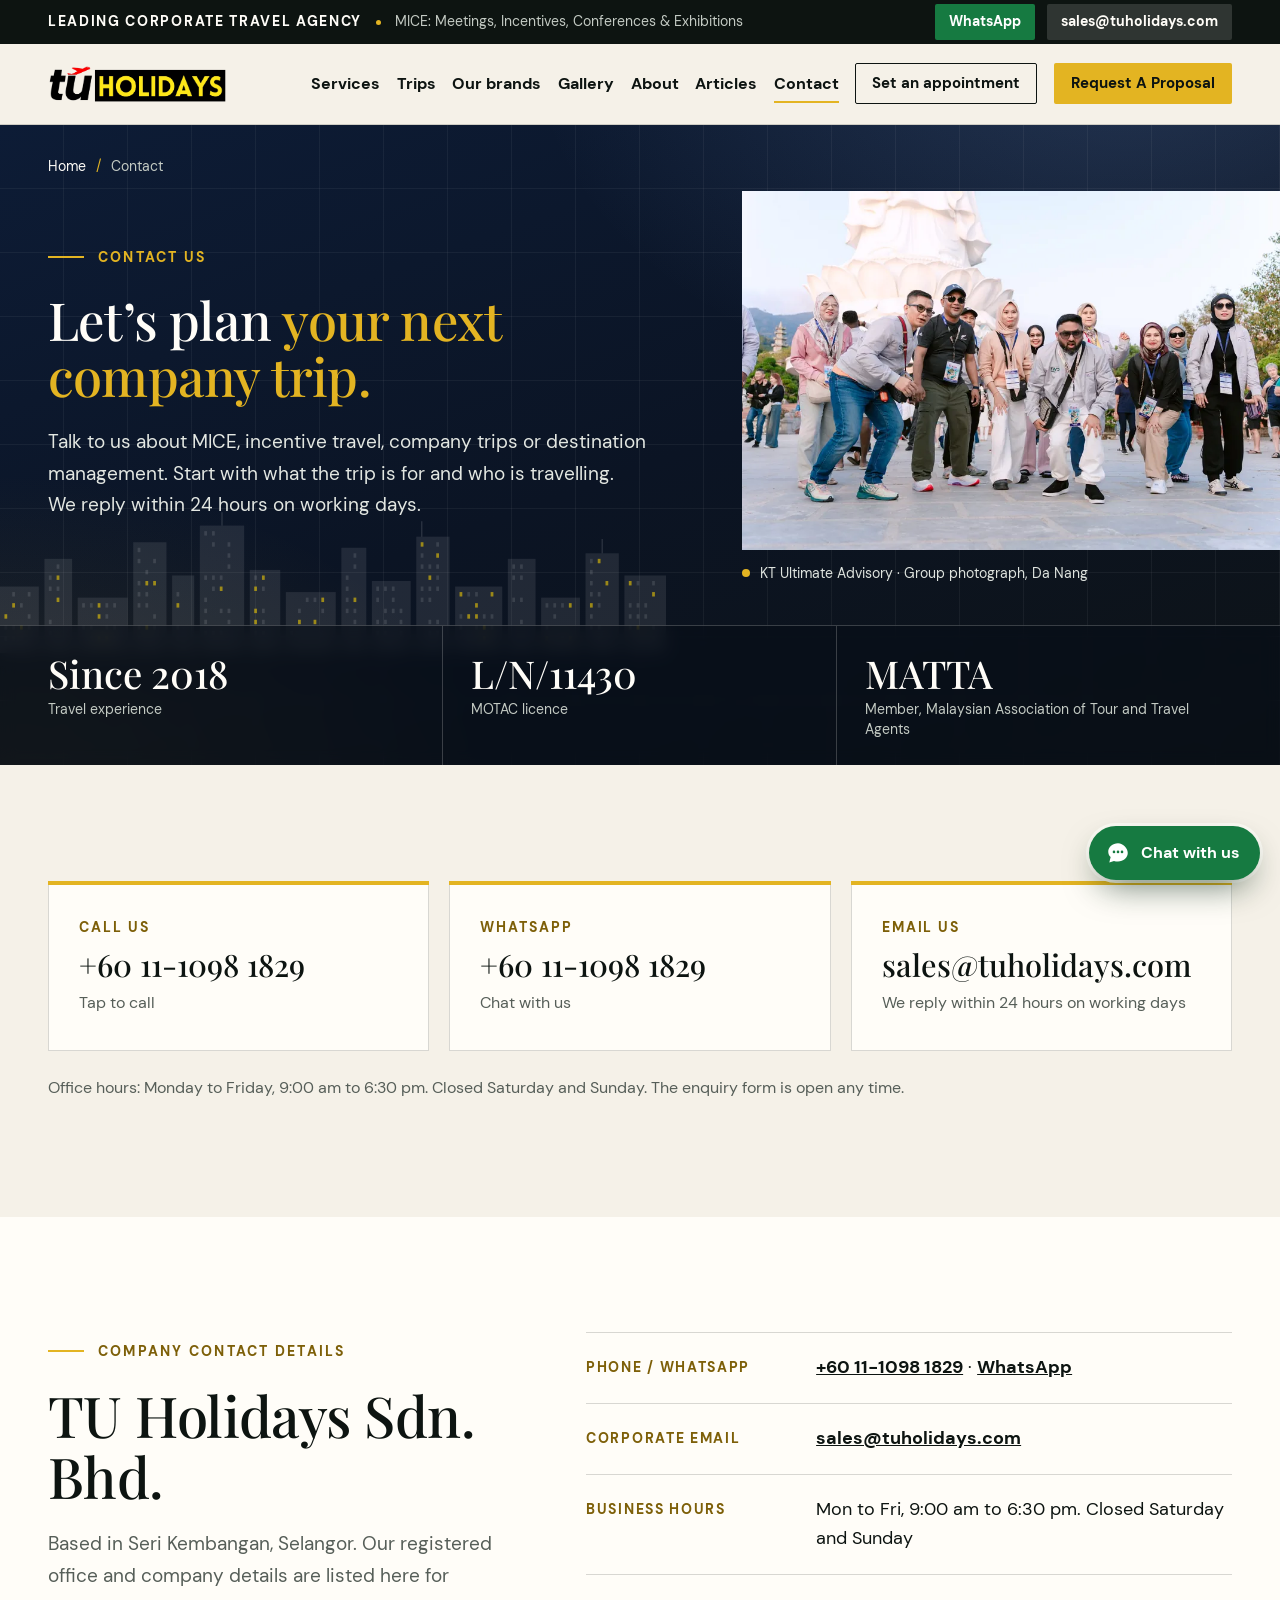
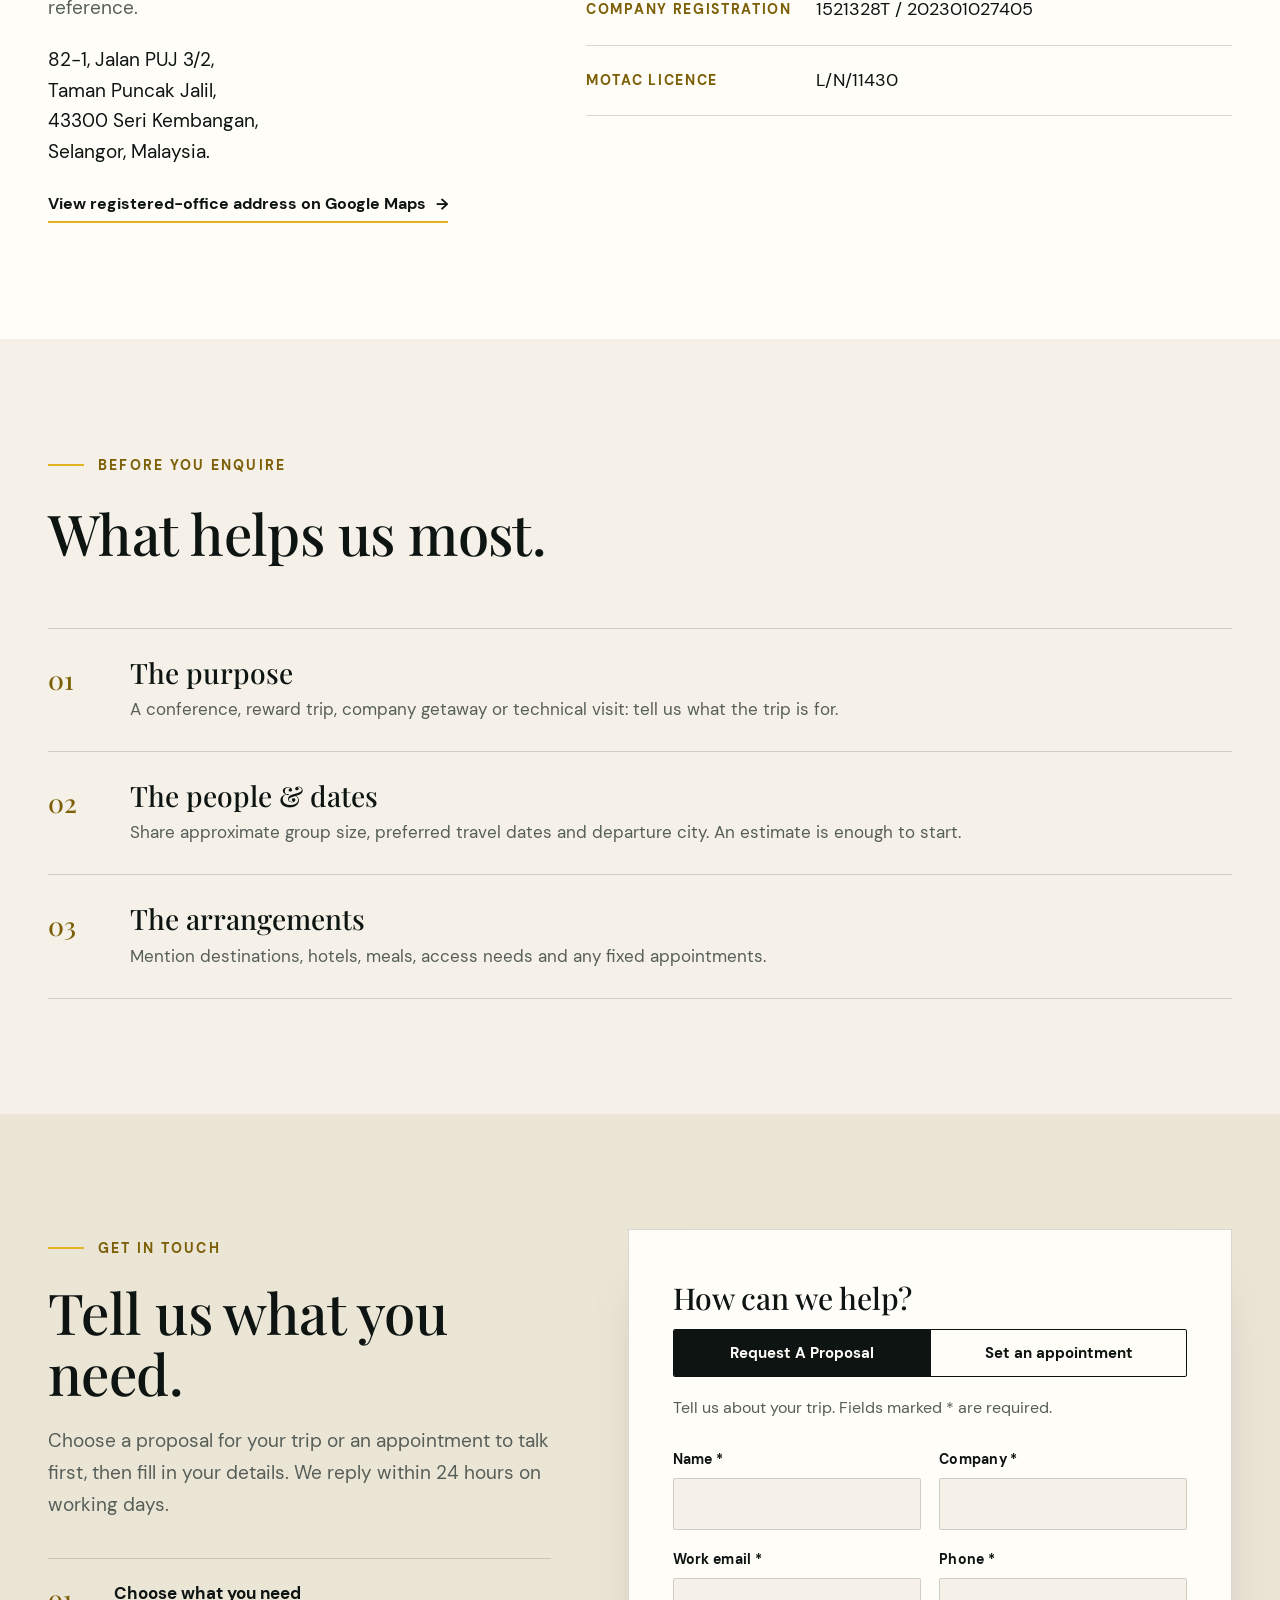
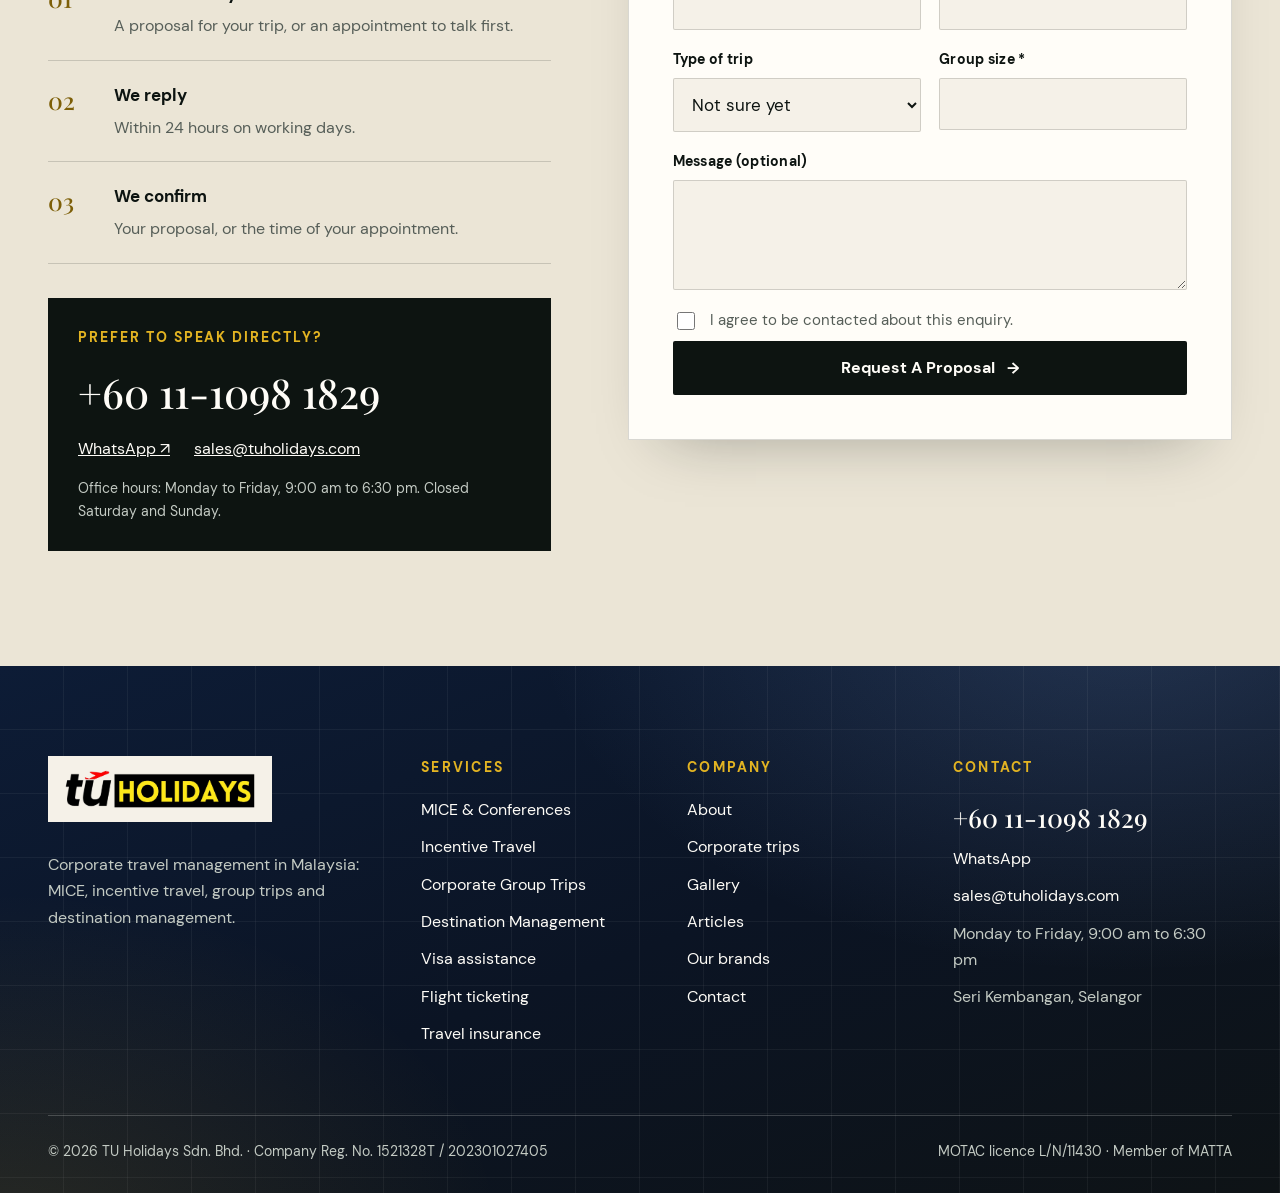
==== contact.html @ 51e58a83 "Homepage and contact page: boss feedback round (header, one enquiry form with appointment tab, servi" ====
<!doctype html>
<html lang="en-MY">
<head>
<meta charset="utf-8">
<meta name="viewport" content="width=device-width, initial-scale=1">
<title>Contact TU Holidays | Corporate Travel Enquiries</title>
<meta name="description" content="Contact TU Holidays about corporate travel. Find our registered office in Seri Kembangan, company details and the information to include in your trip brief.">
<meta name="robots" content="noindex, nofollow">
<link rel="preload" href="assets/fonts/PlayfairDisplay-Medium.woff2" as="font" type="font/woff2" crossorigin>
<link rel="preload" href="assets/fonts/DMSans-Regular.woff2" as="font" type="font/woff2" crossorigin>
<link rel="stylesheet" href="style.css?v=cbc3e2eb">
<link rel="stylesheet" href="inner.css?v=cbc3e2eb">
<script type="application/ld+json">{"@context": "https://schema.org", "@type": "TravelAgency", "name": "TU Holidays", "legalName": "TU Holidays Sdn. Bhd.", "url": "https://tuholidays.com/", "description": "Corporate travel management in Malaysia: MICE, incentive travel, corporate group trips and destination management.", "telephone": "+601110981829", "email": "sales@tuholidays.com", "address": {"@type": "PostalAddress", "addressLocality": "Seri Kembangan", "addressRegion": "Selangor", "addressCountry": "MY"}, "openingHoursSpecification": {"@type": "OpeningHoursSpecification", "dayOfWeek": ["Monday", "Tuesday", "Wednesday", "Thursday", "Friday"], "opens": "09:00", "closes": "18:30"}}</script>
<script type="application/ld+json">{"@context": "https://schema.org", "@type": "BreadcrumbList", "itemListElement": [{"@type": "ListItem", "position": 1, "name": "Home", "item": "https://tuholidays.com/"}, {"@type": "ListItem", "position": 2, "name": "Contact"}]}</script>
</head>
<body>
<a class="skip" href="#main">Skip to content</a>

<aside class="topbar" aria-label="Contact details">
  <div class="wrap">
    <span class="tag"><b>Leading Corporate Travel Agency</b><span class="mice"><i aria-hidden="true"></i>MICE: Meetings, Incentives, Conferences &amp; Exhibitions</span></span>
    <div class="contact">
      <a class="wa" href="https://wa.me/601110981829">WhatsApp</a>
      <a class="apt" href="#appointment">Set an appointment</a>
      <a class="mail" href="mailto:sales@tuholidays.com">sales@tuholidays.com</a>
    </div>
  </div>
</aside>

<header class="site-header" id="top">
  <div class="wrap">
    <a class="brand" href="index.html" aria-label="TU Holidays, home"><img src="assets/logos/tuholidays-logo-transparent.png" alt="TU Holidays" width="210" height="46"></a>
    <button class="menu-btn" type="button" aria-expanded="false" aria-controls="nav">Menu</button>
    <nav class="nav" id="nav" aria-label="Main">
      <div class="has-sub"><a href="index.html#services">Services</a><div class="sub"><p class="grp">Core services</p><a href="index.html#services">MICE &amp; Conferences<small>Meetings, conferences, exhibitions</small></a><a href="index.html#services">Incentive Travel<small>Reward trips and awards nights</small></a><a href="index.html#services">Corporate Group Trips<small>Company trips and retreats</small></a><a href="index.html#services">Destination Management<small>B2B DMC: Malaysia, Bali, Vietnam</small></a><p class="grp">Supporting services</p><a href="index.html#services">Visa assistance</a><a href="index.html#services">Flight ticketing</a><a href="index.html#services">Travel insurance</a></div></div><a href="index.html#trips">Trips</a><a href="index.html#brands">Our brands</a><a href="index.html#gallery">Gallery</a><a href="index.html#people">About</a><a href="index.html#articles">Articles</a><a href="contact.html" aria-current="page">Contact</a><a class="btn btn-outline" href="#appointment">Set an appointment</a><a class="btn btn-gold" href="#proposal">Request A Proposal <span class="arr" aria-hidden="true">→</span></a>
    </nav>
  </div>
</header>

<main id="main">
<section class="phero" aria-labelledby="h1">
  <div class="phero-photo hslider" data-slider role="group" aria-roledescription="carousel" aria-label="Photographs from our corporate trips"><div class="hs-stack"><figure class="hslide is-active"><img src="assets/photos/group-900.webp" srcset="assets/photos/group-900.webp 900w, assets/photos/group-1600.webp 1600w" sizes="(max-width: 900px) 100vw, 46vw" width="1600" height="1067" alt="A company group posing together at a landmark during the Da Nang trip" fetchpriority="high"><figcaption class="hero-credit">KT Ultimate Advisory · Group photograph, Da Nang</figcaption></figure><figure class="hslide" aria-hidden="true"><img src="assets/photos/banner-900.webp" srcset="assets/photos/banner-900.webp 900w, assets/photos/banner-1600.webp 1600w" sizes="(max-width: 900px) 100vw, 46vw" width="1600" height="1067" alt="About 100 people from KT Ultimate Advisory holding the KTU Da Nang banner at Ba Na Hills" loading="lazy"><figcaption class="hero-credit">KT Ultimate Advisory · Ba Na Hills, Da Nang, January 2026</figcaption></figure><figure class="hslide" aria-hidden="true"><img src="assets/photos/boats2-900.webp" srcset="assets/photos/boats2-900.webp 900w, assets/photos/boats2-1600.webp 1600w" sizes="(max-width: 900px) 100vw, 46vw" width="1600" height="1067" alt="Basket boats among coconut palms on a Da Nang waterway" loading="lazy"><figcaption class="hero-credit">KT Ultimate Advisory · Waterway with coconut palms, Da Nang</figcaption></figure></div></div>
  <div class="wrap phero-inner">
    <nav class="crumbs" aria-label="Breadcrumb"><ol><li><a href="index.html">Home</a></li><li aria-current="page">Contact</li></ol></nav>
    <div class="phero-copy">
      <span class="kicker on-dark">Contact us</span>
      <h1 id="h1">Let’s plan <span>your next company trip.</span></h1>
      <p class="lead">Talk to us about MICE, incentive travel, company trips or destination management. Start with what the trip is for and who is travelling. We reply within 24 hours on working days.</p>
      
    </div>
  </div>
  <div class="hero-proof"><div class="wrap"><div class="proof"><b>Since 2018</b><span>Travel experience</span></div><div class="proof"><b>L/N/11430</b><span>MOTAC licence</span></div><div class="proof"><b>MATTA</b><span>Member, Malaysian Association of Tour and Travel Agents</span></div></div></div>
</section><section class="section "><div class="wrap"><div class="ccards"><a class="ccard" href="tel:+601110981829" data-reveal style="--d:0.00s"><span class="lab">Call us</span><b>+60 11-1098 1829</b><span class="note">Tap to call</span></a><a class="ccard" href="https://wa.me/601110981829" data-reveal style="--d:0.08s"><span class="lab">WhatsApp</span><b>+60 11-1098 1829</b><span class="note">Chat with us</span></a><a class="ccard" href="mailto:sales@tuholidays.com" data-reveal style="--d:0.16s"><span class="lab">Email us</span><b>sales<wbr>@tuholidays.com</b><span class="note">We reply within 24 hours on working days</span></a></div><p class="hours-note" data-reveal>Office hours: Monday to Friday, 9:00 am to 6:30 pm. Closed Saturday and Sunday. The enquiry form is open any time.</p></div></section><section class="section white" aria-labelledby="co-h"><div class="wrap"><div class="intro-grid"><div data-reveal><span class="kicker">Company contact details</span><h2 class="h-serif" id="co-h">TU Holidays Sdn. Bhd.</h2>
        <p class="lead">Based in Seri Kembangan, Selangor. Our registered office and company details are listed here for reference.</p>
        <address class="addr">82-1, Jalan PUJ 3/2,<br>Taman Puncak Jalil,<br>43300 Seri Kembangan,<br>Selangor, Malaysia.</address>
        <a class="link-arrow" href="https://www.google.com/maps/search/?api=1&query=82-1%2C%20Jalan%20PUJ%203%2F2%2C%20Taman%20Puncak%20Jalil%2C%2043300%20Seri%20Kembangan">View registered-office address on Google Maps <span aria-hidden="true">→</span></a></div>
        <dl class="details" data-reveal style="--d:.1s"><div><dt>Phone / WhatsApp</dt><dd><a href="tel:+601110981829">+60 11-1098 1829</a> · <a href="https://wa.me/601110981829">WhatsApp</a></dd></div><div><dt>Corporate email</dt><dd><a href="mailto:sales@tuholidays.com">sales@tuholidays.com</a></dd></div><div><dt>Business hours</dt><dd>Mon to Fri, 9:00 am to 6:30 pm. Closed Saturday and Sunday</dd></div><div><dt>Company registration</dt><dd>1521328T / 202301027405</dd></div><div><dt>MOTAC licence</dt><dd>L/N/11430</dd></div></dl></div></div></section><section class="section " aria-labelledby="hp-h"><div class="wrap"><div class="sec-head" data-reveal><span class="kicker">Before you enquire</span><h2 class="h-serif" id="hp-h">What helps us most.</h2></div><ol class="numlist"><li><span class="n">01</span><h3>The purpose</h3><p>A conference, reward trip, company getaway or technical visit: tell us what the trip is for.</p></li><li><span class="n">02</span><h3>The people &amp; dates</h3><p>Share approximate group size, preferred travel dates and departure city. An estimate is enough to start.</p></li><li><span class="n">03</span><h3>The arrangements</h3><p>Mention destinations, hotels, meals, access needs and any fixed appointments.</p></li></ol></div></section><i id="appointment" class="pt-anchor" aria-hidden="true"></i><section class="section alt" id="proposal" aria-labelledby="prop-h"><div class="wrap prop">
    <div data-reveal><span class="kicker">Get in touch</span><h2 class="h-serif" id="prop-h">Tell us what you need.</h2>
      <p class="lead">Choose a proposal for your trip or an appointment to talk first, then fill in your details. We reply within 24 hours on working days.</p>
      <ol class="steps"><li><b>Choose what you need</b><span>A proposal for your trip, or an appointment to talk first.</span></li><li><b>We reply</b><span>Within 24 hours on working days.</span></li><li><b>We confirm</b><span>Your proposal, or the time of your appointment.</span></li></ol>
      <div class="direct"><small>Prefer to speak directly?</small><a class="big" href="tel:+601110981829">+60 11-1098 1829</a>
        <div class="row"><a href="https://wa.me/601110981829">WhatsApp ↗</a><a href="mailto:sales@tuholidays.com">sales@tuholidays.com</a></div>
        <p class="hours">Office hours: Monday to Friday, 9:00 am to 6:30 pm. Closed Saturday and Sunday.</p></div>
    </div>
    <div class="form-card" data-reveal style="--d:.12s">
      <h3>How can we help?</h3>
      <div class="mode-tabs" role="tablist" aria-label="What do you need?">
        <button type="button" role="tab" class="mode-tab is-on" data-mode="proposal" aria-selected="true">Request A Proposal</button>
        <button type="button" role="tab" class="mode-tab" data-mode="appointment" aria-selected="false">Set an appointment</button>
      </div>
      <p class="sub"><span data-t-proposal="Tell us about your trip." data-t-appointment="Choose a day and time. We confirm by reply.">Tell us about your trip.</span> Fields marked * are required.</p>
      <form id="enquiry" novalidate data-mode="proposal">
        <div class="fields">
          <div class="field"><label for="f-name">Name *</label><input id="f-name" name="name" autocomplete="name" required></div>
          <div class="field"><label for="f-company">Company *</label><input id="f-company" name="company" autocomplete="organization" required></div>
          <div class="field"><label for="f-email">Work email *</label><input id="f-email" name="email" type="email" autocomplete="email" required></div>
          <div class="field"><label for="f-phone">Phone *</label><input id="f-phone" name="phone" type="tel" autocomplete="tel" required></div>
          <div class="field"><label for="f-type">Type of trip</label>
            <select id="f-type" name="type"><option value="">Not sure yet</option><option>MICE &amp; conferences</option><option>Incentive travel</option><option>Corporate group trip</option><option>Destination management</option></select></div>
          <div class="field" data-for="proposal"><label for="f-size">Group size *</label><input id="f-size" name="size" inputmode="numeric" required></div>
          <div class="field" data-for="appointment" hidden><label for="a-how">How would you like to meet? *</label>
            <select id="a-how" name="how" required disabled><option value="">Choose one</option><option>Visit our office</option><option>Phone call</option><option>WhatsApp call</option><option>Video call</option></select></div>
          <div class="field" data-for="appointment" hidden><label for="a-date">Preferred date *</label><input id="a-date" name="date" type="date" required disabled></div>
          <div class="field" data-for="appointment" hidden><label for="a-time">Preferred time *</label>
            <select id="a-time" name="time" required disabled><option value="">Choose one</option><option>Morning, 9:00 am to 12:00 pm</option><option>Afternoon, 12:00 pm to 3:00 pm</option><option>Late afternoon, 3:00 pm to 6:30 pm</option></select></div>
          <div class="field full"><label for="f-msg">Message (optional)</label><textarea id="f-msg" name="message"></textarea></div>
          <div class="hp" aria-hidden="true"><label>Leave this empty <input name="website" tabindex="-1" autocomplete="off"></label></div>
          <label class="check"><input type="checkbox" name="consent" required> I agree to be contacted about this enquiry.</label>
        </div>
        <button class="btn btn-ink" type="submit"><span data-t-proposal="Request A Proposal" data-t-appointment="Set an appointment">Request A Proposal</span> <span class="arr" aria-hidden="true">→</span></button>
        <p class="thanks" id="thanks" role="status" aria-live="polite"></p>
      </form>
    </div>
  </div></section>
</main>

<footer class="footer">
  <div class="wrap">
    <div class="f-grid">
      <div class="f-about">
        <a class="f-logo" href="index.html" aria-label="TU Holidays, home"><img src="assets/logos/tuholidays-logo-transparent.png" alt="TU Holidays" width="192" height="42"></a>
        <p>Corporate travel management in Malaysia: MICE, incentive travel, group trips and destination management.</p>
      </div>
      <div>
        <p class="fh">Services</p>
        <ul><li><a href="index.html#services">MICE &amp; Conferences</a></li><li><a href="index.html#services">Incentive Travel</a></li><li><a href="index.html#services">Corporate Group Trips</a></li><li><a href="index.html#services">Destination Management</a></li><li><a href="index.html#services">Visa assistance</a></li><li><a href="index.html#services">Flight ticketing</a></li><li><a href="index.html#services">Travel insurance</a></li></ul>
      </div>
      <div>
        <p class="fh">Company</p>
        <ul><li><a href="index.html#people">About</a></li><li><a href="index.html#trips">Corporate trips</a></li><li><a href="index.html#gallery">Gallery</a></li><li><a href="index.html#articles">Articles</a></li><li><a href="index.html#brands">Our brands</a></li><li><a href="contact.html">Contact</a></li></ul>
      </div>
      <div class="f-contact">
        <p class="fh">Contact</p>
        <a class="ph" href="tel:+601110981829">+60 11-1098 1829</a>
        <ul><li><a href="https://wa.me/601110981829">WhatsApp</a></li><li><a href="mailto:sales@tuholidays.com">sales@tuholidays.com</a></li><li>Monday to Friday, 9:00 am to 6:30 pm</li><li>Seri Kembangan, Selangor</li></ul>
      </div>
    </div>
    <div class="f-legal">
      <span>© 2026 TU Holidays Sdn. Bhd. · Company Reg. No. 1521328T / 202301027405</span>
      <span>MOTAC licence L/N/11430 · Member of MATTA</span>
    </div>
  </div>
</footer>

<nav class="mbar" id="mbar" aria-label="Quick contact">
  <a href="tel:+601110981829">Call</a>
  <a href="https://wa.me/601110981829">WhatsApp</a>
  <a href="#appointment">Set an appointment</a>
  <a class="gold" href="#proposal">Request A Proposal</a>
</nav>

<div class="wafloat" id="wafloat">
  <div class="wa-panel" id="wa-panel" role="dialog" aria-label="Talk to us" hidden>
    <p class="wa-title">How can we help?</p>
    <p class="wa-sub">Talk to us now, or book a time that suits you. Monday to Friday, 9:00 am to 6:30 pm. Closed Saturday and Sunday.</p>
    <a class="wa-opt wa-chat" href="https://wa.me/601110981829?text=Hello%20TU%20Holidays%2C%20I%20would%20like%20to%20ask%20about%20a%20corporate%20trip." target="_blank" rel="noopener">
      <b>Chat on WhatsApp</b><span>Ask a question and talk to our team</span></a>
    <a class="wa-opt wa-apt" href="#appointment"><b>Set an appointment</b><span>Choose a day and time to meet or talk</span></a>
  </div>
  <button class="wa-btn" type="button" aria-expanded="false" aria-controls="wa-panel">
    <svg viewBox="0 0 24 24" width="26" height="26" aria-hidden="true" focusable="false"><path fill="currentColor" d="M12 3C7 3 3 6.500 3 10.800c0 1.900.8 3.700 2.200 5L4 20.800l4.300-1.500c1.100.4 2.300.6 3.700.6 5 0 9-3.500 9-7.800S17 3 12 3z"/><circle cx="8.300" cy="11" r="1.200" fill="#167a41"/><circle cx="12" cy="11" r="1.200" fill="#167a41"/><circle cx="15.700" cy="11" r="1.200" fill="#167a41"/></svg>
    <span class="wa-lbl">Chat with us</span>
  </button>
</div>

<script src="app.js?v=cbc3e2eb"></script>
</body>
</html>
---- style.css ----
/* TU Holidays corporate — independent concept (static preview, not live).
   Own design system: cream paper + ink black + one gold accent. Playfair Display headlines, DM Sans body.
   Rules: nothing under 14px, square-ish corners, gold only as fill/line on light backgrounds (never as text). */

@font-face { font-family: "Playfair Display"; src: url(assets/fonts/PlayfairDisplay-Medium.woff2) format("woff2"); font-weight: 500; font-display: swap; }
@font-face { font-family: "DM Sans"; src: url(assets/fonts/DMSans-Regular.woff2) format("woff2"); font-weight: 400; font-display: swap; }
@font-face { font-family: "DM Sans"; src: url(assets/fonts/DMSans-Bold.woff2) format("woff2"); font-weight: 700; font-display: swap; }

:root {
  --ink: #0d1411;
  --ink-2: #17211c;
  --paper: #f5f1e8;
  --paper-2: #ebe5d6;
  --white: #fffdf8;
  --gold: #e3b422;
  --gold-deep: #7d5f08;      /* gold as text on light backgrounds (contrast 5:1+) */
  --muted: #565e58;          /* body text on light */
  --muted-dark: #c4cbc4;     /* body text on ink */
  --line: rgba(13, 20, 17, .16);
  --line-dark: rgba(255, 253, 248, .2);
  --serif: "Playfair Display", Georgia, "Times New Roman", serif;
  --sans: "DM Sans", system-ui, -apple-system, "Segoe UI", Arial, sans-serif;
  --gutter: clamp(20px, 4vw, 48px);
  --radius: 2px;
}

*, *::before, *::after { box-sizing: border-box; }
html { scroll-behavior: smooth; scroll-padding-top: 96px; }
body { margin: 0; font-family: var(--sans); font-size: 17px; line-height: 1.65; color: var(--ink); background: var(--paper); -webkit-font-smoothing: antialiased; }
img { display: block; max-width: 100%; height: auto; }
a { color: inherit; }
h1, h2, h3, p { margin: 0; }
ul { margin: 0; padding: 0; list-style: none; }
:focus-visible { outline: 3px solid var(--gold); outline-offset: 3px; }
.skip { position: absolute; left: -999px; top: 8px; background: var(--gold); color: var(--ink); padding: 12px 18px; font-weight: 700; z-index: 100; }
.skip:focus { left: 8px; }
.wrap { width: 100%; max-width: 1280px; margin-inline: auto; padding-inline: var(--gutter); }

/* ---------- type ---------- */
.h-serif { font-family: var(--serif); font-weight: 500; letter-spacing: -.01em; line-height: 1.08; }
h2.h-serif { font-size: clamp(34px, 4.4vw, 58px); }
.kicker { display: inline-flex; align-items: center; gap: 14px; font-size: 14px; font-weight: 700; letter-spacing: .16em; text-transform: uppercase; color: var(--gold-deep); }
.kicker::before { content: ""; width: 36px; height: 2px; background: var(--gold); }
.on-dark .kicker, .kicker.on-dark { color: var(--gold); }
.lead { font-size: clamp(18px, 1.5vw, 20px); color: var(--muted); max-width: 58ch; }
.on-dark .lead { color: var(--muted-dark); }

/* ---------- buttons ---------- */
.btn { display: inline-flex; align-items: center; gap: 12px; padding: 16px 28px; font: 700 16px/1 var(--sans); text-decoration: none; border: 1.5px solid transparent; border-radius: var(--radius); cursor: pointer; transition: background .25s, color .25s, border-color .25s, transform .25s; }
.btn-gold { background: var(--gold); color: var(--ink); }
.btn-gold:hover { background: var(--white); }
.btn-ink { background: var(--ink); color: var(--white); }
.btn-ink:hover { background: var(--gold); color: var(--ink); }
.btn-ghost { border-color: rgba(255, 253, 248, .55); color: var(--white); }
.btn-ghost:hover { background: var(--white); color: var(--ink); border-color: var(--white); }
.btn .arr { transition: transform .25s; }
.btn:hover .arr { transform: translateX(4px); }
.link-arrow { display: inline-flex; align-items: center; gap: 10px; font-weight: 700; font-size: 16px; text-decoration: none; padding-bottom: 4px; border-bottom: 2px solid var(--gold); transition: gap .25s; }
.link-arrow:hover { gap: 16px; }

/* ---------- top bar + header ---------- */
.topbar { background: var(--ink); color: var(--muted-dark); font-size: 14px; }
.topbar .wrap { display: flex; justify-content: space-between; align-items: center; gap: 16px; min-height: 44px; }
.topbar .tag { letter-spacing: .14em; text-transform: uppercase; font-size: 14px; }
.topbar .contact { display: flex; align-items: center; gap: 22px; flex-wrap: wrap; justify-content: flex-end; }
.topbar a { color: var(--white); text-decoration: none; }
.topbar a:hover { color: var(--gold); }
.topbar .phone { font-weight: 700; font-size: 16px; }
.topbar .wa { background: #167a41; color: #fff; font-weight: 700; padding: 6px 14px; border-radius: var(--radius); }
.topbar .wa:hover { background: #fff; color: #0f5e31; }

.site-header { position: sticky; top: 0; z-index: 50; background: rgba(245, 241, 232, .94); backdrop-filter: blur(10px); -webkit-backdrop-filter: blur(10px); border-bottom: 1px solid var(--line); transition: box-shadow .3s; }
.site-header.scrolled { box-shadow: 0 6px 24px rgba(13, 20, 17, .09); }
.site-header .wrap { display: flex; align-items: center; justify-content: space-between; gap: 24px; min-height: 80px; }
.brand img { height: 46px; width: auto; }
.nav { display: flex; align-items: center; gap: clamp(18px, 2.4vw, 36px); }
.nav a { text-decoration: none; font-size: 16px; font-weight: 700; padding: 8px 0; position: relative; }
.nav a:not(.btn)::after { content: ""; position: absolute; left: 0; right: 0; bottom: 2px; height: 2px; background: var(--gold); transform: scaleX(0); transform-origin: left; transition: transform .3s; }
.nav a:not(.btn):hover::after { transform: scaleX(1); }
.nav .btn { padding: 14px 22px; font-size: 15px; }
.menu-btn { display: none; background: none; border: 1.5px solid var(--ink); border-radius: var(--radius); padding: 10px 14px; font: 700 15px var(--sans); cursor: pointer; color: var(--ink); }

/* ---------- hero (split: copy on ink, real photo on the right) ---------- */
.hero { position: relative; color: var(--white); background: var(--ink); overflow: hidden; isolation: isolate; }
.hero-photo { position: absolute; top: 0; right: 0; bottom: 0; width: 58%; z-index: -1; margin: 0; overflow: hidden; }
.hero-photo img { width: 100%; height: 100%; object-fit: cover; object-position: 50% 42%; }
.hero-inner { min-height: clamp(680px, 90vh, 900px); display: flex; align-items: center; padding-block: 56px 190px; }
.hero-copy { max-width: 600px; }
.hero h1 { font-family: var(--serif); font-weight: 500; font-size: clamp(36px, 4.1vw, 58px); line-height: 1.07; letter-spacing: -.015em; margin-top: 24px; }
.hero h1 span { color: var(--gold); }
.hero .lead { color: #e3e7e2; margin-top: 22px; max-width: 44ch; }
.hero-credit { position: absolute; right: var(--gutter); bottom: 168px; z-index: 2; display: flex; align-items: center; gap: 10px; font-size: 14px; color: #dfe4df; text-align: right; }
.hero-credit::before { content: ""; width: 8px; height: 8px; background: var(--gold); border-radius: 50%; flex: none; }
.hero-proof { position: absolute; left: 0; right: 0; bottom: 0; background: var(--ink); border-top: 1px solid var(--line-dark); }
.hero-proof .wrap { display: grid; grid-template-columns: repeat(4, 1fr); }
.proof { padding: 26px 24px 26px 0; border-right: 1px solid var(--line-dark); }
.proof + .proof { padding-left: 28px; }
.proof:last-child { border-right: 0; }
.proof b { display: block; font-family: var(--serif); font-weight: 500; font-size: clamp(28px, 3vw, 40px); line-height: 1.1; color: var(--white); }
.proof span { display: block; margin-top: 6px; font-size: 14px; color: var(--muted-dark); line-height: 1.4; }

/* hero planner: one clear path into the proposal form */
.planner { margin-top: 28px; }
.chips { border: 0; margin: 0; padding: 0; display: flex; flex-wrap: wrap; gap: 10px; min-width: 0; }
.chips legend { padding: 0; margin-bottom: 14px; font-size: 14px; letter-spacing: .14em; text-transform: uppercase; font-weight: 700; color: var(--gold); }
.chips label { position: relative; display: block; }
.chips input { position: absolute; inset: 0; width: 100%; height: 100%; margin: 0; opacity: 0; cursor: pointer; }
.chips span { display: block; padding: 11px 16px; border: 1.5px solid rgba(255, 253, 248, .42); border-radius: var(--radius); font-size: 15px; font-weight: 700; transition: background .2s, color .2s, border-color .2s; }
.chips input:hover + span { border-color: var(--white); }
.chips input:checked + span { background: var(--white); color: var(--ink); border-color: var(--white); }
.chips input:focus-visible + span { outline: 3px solid var(--gold); outline-offset: 2px; }
.planner-row { display: flex; flex-wrap: wrap; gap: 12px; margin-top: 16px; }
.planner select { font: 400 16px var(--sans); color: var(--white); background: rgba(255, 253, 248, .08); border: 1.5px solid rgba(255, 253, 248, .42); border-radius: var(--radius); padding: 15px 16px; min-width: 220px; }
.planner select option { color: var(--ink); }
.planner select:focus-visible { outline: 3px solid var(--gold); outline-offset: 2px; }
.text-link { display: inline-block; margin-top: 26px; color: var(--white); font-weight: 700; font-size: 16px; text-decoration: none; border-bottom: 2px solid var(--gold); padding-bottom: 3px; }
.text-link:hover { color: var(--gold); }

/* ---------- trust band: MATTA centred, client logos centred on their own row ---------- */
.trust { background: var(--paper-2); border-bottom: 1px solid var(--line); }
.trust .wrap { display: flex; flex-direction: column; align-items: center; gap: 22px; padding-block: 30px; }
.trust-item { display: flex; align-items: center; justify-content: center; gap: 18px; }
.trust-item img { height: 54px; width: auto; flex: none; }
.trust-item p { font-size: 15px; line-height: 1.45; color: var(--muted); }
.trust-item .label { font-size: 14px; letter-spacing: .14em; text-transform: uppercase; font-weight: 700; color: var(--gold-deep); }
.trust .sep { display: block; width: 100%; height: 1px; background: var(--line); }
@media (min-width: 901px) { .trust-item p { white-space: nowrap; } }   /* laptop and wider: the MATTA line stays on one line */

/* ---------- sections ---------- */
.section { padding-block: clamp(72px, 9vw, 136px); }
.section.white { background: var(--white); }
.section.ink { background: var(--ink); color: var(--white); }
.section.alt { background: var(--paper-2); }
.sec-head { display: grid; grid-template-columns: 1fr 1fr; column-gap: clamp(24px, 6vw, 96px); row-gap: 26px; align-items: end; margin-bottom: clamp(40px, 5vw, 72px); }
.sec-head .kicker { grid-column: 1 / -1; }

/* services */
.svc-grid { display: grid; grid-template-columns: minmax(0, 5fr) minmax(0, 7fr); gap: clamp(32px, 6vw, 96px); align-items: start; }
.svc-intro { position: sticky; top: 120px; }
.svc-intro h2 { margin: 22px 0 22px; }
.svc-extras { margin-top: 36px; padding-top: 24px; border-top: 1px solid var(--line); font-size: 16px; color: var(--muted); }
.svc-extras b { color: var(--ink); display: block; margin-bottom: 10px; }
.svc-extras a { margin-right: 22px; font-weight: 700; color: var(--ink); text-decoration: none; border-bottom: 2px solid var(--gold); }
.svc { display: grid; grid-template-columns: 56px minmax(0, 1fr) clamp(150px, 16vw, 210px); gap: 24px; align-items: center; padding: 34px 0; border-top: 1px solid var(--line); text-decoration: none; position: relative; }
.svc:last-child { border-bottom: 1px solid var(--line); }
.svc .num { font-family: var(--serif); font-size: 22px; color: var(--gold-deep); align-self: start; padding-top: 8px; }
.svc h3 { font-family: var(--serif); font-weight: 500; font-size: clamp(24px, 2.2vw, 31px); line-height: 1.15; }
.svc p { margin-top: 10px; color: var(--muted); font-size: 17px; }
.svc .tags { margin-top: 14px; font-size: 14px; color: var(--ink); display: flex; flex-wrap: wrap; gap: 6px 18px; }
.svc .tags li::before { content: "—"; color: var(--gold-deep); margin-right: 8px; }
.svc .more { display: inline-flex; margin-top: 18px; font-weight: 700; font-size: 16px; gap: 10px; border-bottom: 2px solid var(--gold); padding-bottom: 3px; transition: gap .25s; }
.svc:hover .more { gap: 18px; }
.svc figure { margin: 0; aspect-ratio: 4 / 3; overflow: hidden; background: var(--paper-2); }
.svc figure img { width: 100%; height: 100%; object-fit: cover; transition: transform .8s cubic-bezier(.2, .7, .2, 1); }
.svc:hover figure img { transform: scale(1.07); }

/* trips */
.trip { display: grid; grid-template-columns: minmax(0, 7fr) minmax(0, 5fr); gap: clamp(28px, 5vw, 80px); align-items: center; }
.trip + .trip { margin-top: clamp(64px, 8vw, 120px); }
.trip.rev { grid-template-columns: minmax(0, 5fr) minmax(0, 7fr); }
.trip.rev .trip-photo { order: 2; }
.trip-photo { position: relative; margin: 0; }
.trip-photo::before { content: ""; position: absolute; inset: 18px -18px -18px 18px; border: 2px solid var(--gold); z-index: 0; transition: transform .5s; }
.trip.rev .trip-photo::before { inset: 18px 18px -18px -18px; }
.trip-photo:hover::before { transform: translate(-6px, -6px); }
.trip.rev .trip-photo:hover::before { transform: translate(6px, -6px); }
.trip-photo .img { position: relative; z-index: 1; overflow: hidden; aspect-ratio: 3 / 2; background: var(--paper-2); }
.trip-photo img { width: 100%; height: 100%; object-fit: cover; }
.trip-photo .badge { position: absolute; z-index: 2; left: 0; bottom: 0; background: var(--white); padding: 12px 18px; display: flex; align-items: center; gap: 14px; font-size: 14px; font-weight: 700; }
.trip-photo .badge img { height: 30px; width: auto; }
.trip-body .client { font-family: var(--serif); font-size: clamp(30px, 3.2vw, 44px); line-height: 1.1; margin: 18px 0 8px; font-weight: 500; }
.trip-body .where { color: var(--muted); font-size: 17px; }
.stats { display: grid; grid-template-columns: repeat(3, 1fr); gap: 0; margin: 34px 0 30px; border-top: 1px solid var(--line); border-bottom: 1px solid var(--line); }
.stat { padding: 22px 18px 22px 0; }
.stat + .stat { padding-left: 20px; border-left: 1px solid var(--line); }
.stat b { display: block; font-family: var(--serif); font-weight: 500; font-size: clamp(30px, 2.8vw, 42px); line-height: 1.05; white-space: nowrap; }
.stat span { display: block; margin-top: 8px; font-size: 14px; color: var(--muted); line-height: 1.35; }
.trip-body p.text { color: var(--muted); margin-bottom: 28px; }

/* record + mosaic */
.record { display: grid; grid-template-columns: repeat(4, 1fr); border-top: 1px solid var(--line-dark); border-bottom: 1px solid var(--line-dark); margin-top: 8px; }
.rec { padding: 34px 22px 34px 0; }
.rec + .rec { padding-left: 28px; border-left: 1px solid var(--line-dark); }
.rec b { display: block; font-family: var(--serif); font-weight: 500; font-size: clamp(44px, 5.4vw, 76px); line-height: 1; color: var(--white); }
.rec b i { font-style: normal; color: var(--gold); }
.rec span { display: block; margin-top: 12px; font-size: 16px; color: var(--muted-dark); max-width: 22ch; line-height: 1.45; }
.fine { margin-top: 18px; font-size: 14px; color: #aab2ab; max-width: 90ch; }
.mosaic { display: grid; grid-template-columns: repeat(12, 1fr); grid-template-rows: repeat(2, clamp(190px, 21vw, 290px)); gap: 12px; margin-top: clamp(48px, 6vw, 88px); }
.mosaic figure { margin: 0; position: relative; overflow: hidden; background: var(--ink-2); }
.mosaic img { width: 100%; height: 100%; object-fit: cover; transition: transform .9s cubic-bezier(.2, .7, .2, 1); }
.mosaic figure:hover img { transform: scale(1.06); }
.mosaic figcaption { position: absolute; left: 0; right: 0; bottom: 0; padding: 44px 16px 14px; font-size: 14px; color: #fff; background: linear-gradient(0deg, rgba(13, 20, 17, .85), rgba(13, 20, 17, 0)); }
.m1 { grid-column: 1 / 6; grid-row: 1 / 3; }
.m2 { grid-column: 6 / 10; grid-row: 1; }
.m3 { grid-column: 10 / 13; grid-row: 1; }
.m4 { grid-column: 6 / 9; grid-row: 2; }
.m5 { grid-column: 9 / 13; grid-row: 2; }
.mosaic-foot { margin-top: 30px; }
.mosaic-foot .link-arrow { color: var(--white); }

/* brands */
.brands { display: grid; grid-template-columns: repeat(3, 1fr); gap: 20px; margin-top: 8px; }
.brand-card { background: var(--white); border: 1px solid var(--line); padding: 34px 30px 32px; display: flex; flex-direction: column; gap: 18px; }
.brand-card.current { border-color: var(--ink); box-shadow: inset 0 4px 0 var(--gold); }
.brand-card .logo { height: 68px; display: flex; align-items: center; }
.brand-card .logo img { max-height: 100%; width: auto; max-width: 70%; }
.brand-card h3 { font-family: var(--serif); font-weight: 500; font-size: 26px; }
.brand-card p { color: var(--muted); font-size: 16px; }
.brand-card .link-arrow { align-self: flex-start; margin-top: auto; }
.brand-card .you { margin-top: auto; font-size: 14px; letter-spacing: .12em; text-transform: uppercase; font-weight: 700; color: var(--gold-deep); }

/* proposal */
.prop { display: grid; grid-template-columns: minmax(0, 5fr) minmax(0, 6fr); gap: clamp(32px, 6vw, 96px); align-items: start; }
.prop h2 { margin: 22px 0 22px; }
.steps { margin: 38px 0 0; padding: 0; list-style: none; counter-reset: s; }
.steps li { counter-increment: s; display: grid; grid-template-columns: 52px 1fr; gap: 6px 14px; padding: 20px 0; border-top: 1px solid var(--line); }
.steps li:last-child { border-bottom: 1px solid var(--line); }
.steps li::before { content: counter(s, decimal-leading-zero); grid-row: 1 / 3; font-family: var(--serif); font-size: 24px; color: var(--gold-deep); }
.steps b { font-size: 17px; }
.steps span { color: var(--muted); font-size: 16px; }
.direct { margin-top: 34px; padding: 28px 30px; background: var(--ink); color: var(--white); }
.direct small { display: block; font-size: 14px; letter-spacing: .14em; text-transform: uppercase; color: var(--gold); font-weight: 700; }
.direct .big { display: block; font-family: var(--serif); font-size: clamp(30px, 3.2vw, 42px); margin: 10px 0 4px; text-decoration: none; }
.direct .row { display: flex; flex-wrap: wrap; gap: 8px 24px; margin-top: 10px; font-size: 16px; }
.direct a { color: var(--white); }
.direct a:hover { color: var(--gold); }
.direct .hours { margin-top: 14px; font-size: 14px; color: var(--muted-dark); }
.form-card { background: var(--white); border: 1px solid var(--line); padding: clamp(26px, 3.4vw, 48px); box-shadow: 0 30px 60px -36px rgba(13, 20, 17, .35); }
.form-card h3 { font-family: var(--serif); font-weight: 500; font-size: 30px; margin-bottom: 6px; }
.form-card .sub { color: var(--muted); font-size: 16px; margin-bottom: 26px; }
.fields { display: grid; grid-template-columns: 1fr 1fr; gap: 18px; }
.field { display: flex; flex-direction: column; gap: 7px; }
.field.full { grid-column: 1 / -1; }
.field label { font-size: 14px; font-weight: 700; letter-spacing: .02em; }
.field input, .field select, .field textarea { font: 400 17px var(--sans); padding: 14px 14px; background: var(--paper); border: 1px solid var(--line); border-radius: var(--radius); color: var(--ink); width: 100%; }
.field input:focus, .field select:focus, .field textarea:focus { outline: 3px solid var(--gold); outline-offset: 0; border-color: var(--ink); background: #fff; }
.field textarea { min-height: 110px; resize: vertical; }
.check { display: flex; gap: 12px; align-items: flex-start; font-size: 15px; color: var(--muted); grid-column: 1 / -1; }
.check input { margin-top: 4px; width: 18px; height: 18px; accent-color: var(--ink); }
.form-card .btn { margin-top: 8px; width: 100%; justify-content: center; padding: 18px; }
.hp { position: absolute; left: -9999px; }
.thanks { display: none; padding: 22px; background: var(--paper-2); border-left: 4px solid var(--gold); margin-top: 18px; font-size: 16px; }
.thanks.show { display: block; }

/* footer */
.footer { background: var(--ink); color: var(--muted-dark); padding-top: clamp(56px, 7vw, 96px); }
.footer a { color: var(--white); text-decoration: none; }
.footer a:hover { color: var(--gold); }
.f-grid { display: grid; grid-template-columns: 1.5fr 1fr 1fr 1.3fr; gap: clamp(28px, 4vw, 64px); padding-bottom: 56px; }
.f-logo { display: inline-block; background: var(--paper); padding: 12px 16px; }
.f-logo img { height: 42px; width: auto; }
.f-about p { margin-top: 22px; font-size: 16px; max-width: 34ch; }
.footer .fh { margin: 0 0 18px; font-size: 14px; letter-spacing: .16em; text-transform: uppercase; color: var(--gold); font-weight: 700; }
.footer li { margin-bottom: 11px; font-size: 16px; }
.f-contact .ph { font-family: var(--serif); font-size: 26px; color: var(--white); display: block; margin-bottom: 6px; }
.f-legal { border-top: 1px solid var(--line-dark); padding-block: 24px 30px; display: flex; flex-wrap: wrap; gap: 8px 28px; justify-content: space-between; font-size: 14px; }

/* reveal (progressive enhancement: visible unless JS marks motion-ready) */
.motion-ready [data-reveal] { opacity: 0; transform: translateY(26px); transition: opacity .9s cubic-bezier(.2, .7, .2, 1), transform .9s cubic-bezier(.2, .7, .2, 1); transition-delay: var(--d, 0s); }
.motion-ready [data-reveal].in { opacity: 1; transform: none; }

/* ---------- responsive ---------- */
@media (max-width: 1080px) {
  .nav a:not(.btn) { font-size: 15px; }
  .svc-grid, .prop, .sec-head { grid-template-columns: 1fr; }
  .svc-intro { position: static; }
  .trip, .trip.rev { grid-template-columns: 1fr; }
  .trip.rev .trip-photo { order: 0; }
  .trip-photo::before { inset: 14px -10px -14px 10px !important; }
  .f-grid { grid-template-columns: 1fr 1fr; }
}
@media (max-width: 900px) {
  .menu-btn { display: inline-block; }
  .nav { position: absolute; left: 0; right: 0; top: 100%; background: var(--paper); flex-direction: column; align-items: stretch; gap: 0; padding: 8px var(--gutter) 22px; border-bottom: 1px solid var(--line); display: none; }
  .nav-open .nav { display: flex; }
  .nav a { padding: 16px 0; border-bottom: 1px solid var(--line); }
  .nav .btn { margin-top: 14px; justify-content: center; border-bottom: 0; }
  .nav a:not(.btn)::after { display: none; }
  .hero { display: flex; flex-direction: column; }
  .hero-inner { order: 1; min-height: 0; padding-block: 52px 36px; }
  .hero-copy { max-width: none; }
  .hero-photo { order: 2; position: relative; width: 100%; aspect-ratio: 3 / 2; }
  .hero-credit { right: auto; left: var(--gutter); bottom: 14px; text-align: left; }
  .hero-proof { order: 3; position: static; }
  .hero-proof .wrap { grid-template-columns: 1fr 1fr; }
  .proof { padding: 20px 14px 20px 0; border-bottom: 1px solid var(--line-dark); }
  .proof:nth-child(2) { border-right: 0; }
  .proof:nth-child(3), .proof:nth-child(4) { border-bottom: 0; }
  .proof + .proof { padding-left: 20px; }
  .proof:nth-child(3) { padding-left: 0; }
  .record { grid-template-columns: 1fr 1fr; }
  .rec:nth-child(3) { padding-left: 0; border-left: 0; }
  .rec:nth-child(n+3) { border-top: 1px solid var(--line-dark); }
  .brands { grid-template-columns: 1fr; }
  .mosaic { grid-template-columns: 1fr 1fr; grid-template-rows: none; grid-auto-rows: 200px; }
  .m1, .m2, .m3, .m4, .m5 { grid-column: auto; grid-row: auto; }
  .m1 { grid-column: 1 / -1; grid-row: span 2; }
  .topbar .tag { display: none; }
  .topbar .wrap { justify-content: center; }
  .topbar .email { display: none; }
}
@media (max-width: 640px) {
  body { font-size: 17px; }
  .svc { grid-template-columns: 1fr; gap: 16px; padding: 28px 0; }
  .svc .num { padding-top: 0; }
  .svc figure { order: -1; aspect-ratio: 16 / 9; }
  .stats { grid-template-columns: 1fr 1fr 1fr; }
  .stat { padding-right: 8px; }
  .stat + .stat { padding-left: 12px; }
  .fields { grid-template-columns: 1fr; }
  .f-grid { grid-template-columns: 1fr; }
  .brand img { height: 40px; }
  .planner-row .btn, .planner select { width: 100%; justify-content: center; }
}
@media (prefers-reduced-motion: reduce) {
  html { scroll-behavior: auto; }
  .motion-ready [data-reveal] { opacity: 1; transform: none; transition: none; }
  * { transition-duration: .01ms !important; }
}
@media print { .topbar, .site-header, .hero-cta { display: none; } }


/* ---------- what we handle: route ---------- */
.e2e { padding-block: clamp(64px, 7vw, 104px); }
.route { list-style: none; margin: 8px 0 0; padding: 0; display: grid; grid-template-columns: repeat(6, 1fr); position: relative; counter-reset: r; }
.route::before { content: ""; position: absolute; left: 0; right: 0; top: 43px; height: 2px; background: repeating-linear-gradient(90deg, var(--gold) 0 10px, transparent 10px 18px); }
.route li { position: relative; padding: 112px 22px 0 0; display: flex; flex-direction: column; gap: 6px; }
.route .ico { position: absolute; left: 0; top: 0; width: 88px; height: 88px; display: grid; place-items: center; color: var(--gold); background: linear-gradient(160deg, #11244a 0%, #0b1424 100%); box-shadow: inset 0 -3px 0 var(--gold), 0 18px 28px -18px rgba(13, 20, 17, .6); transition: background .3s, color .3s, transform .3s; }
.route .ico svg { width: 52px; height: 52px; fill: none; stroke: currentColor; stroke-width: 2.6; stroke-linecap: round; stroke-linejoin: round; }
.route li:hover .ico { background: var(--gold); color: var(--ink); transform: translateY(-5px); }
.route .n { font-family: var(--serif); font-size: 18px; color: var(--gold-deep); }
.route b { font-family: var(--serif); font-weight: 500; font-size: clamp(22px, 2vw, 28px); line-height: 1.15; }
.route li > span:last-child { font-size: 15px; color: var(--muted); line-height: 1.5; }

/* trip checklist */
.arranged { margin: 0 0 28px; }
.arranged h4 { margin: 0 0 12px; font-size: 14px; letter-spacing: .14em; text-transform: uppercase; color: var(--gold-deep); font-weight: 700; }
.arranged ul { display: flex; flex-wrap: wrap; gap: 8px 22px; }
.arranged li { font-size: 16px; font-weight: 700; display: flex; align-items: center; gap: 9px; }
.arranged li::before { content: ""; width: 18px; height: 18px; flex: none; border-radius: 50%; background: var(--gold) url("data:image/svg+xml,%3Csvg xmlns='http://www.w3.org/2000/svg' viewBox='0 0 18 18'%3E%3Cpath d='M5 9.4l2.6 2.6L13 6.4' fill='none' stroke='%230d1411' stroke-width='2' stroke-linecap='round' stroke-linejoin='round'/%3E%3C/svg%3E") center / 100% no-repeat; }

/* people */
.people { display: grid; grid-template-columns: repeat(3, 1fr); gap: clamp(18px, 2.4vw, 32px); }
.person { position: relative; padding-top: 18px; border-top: 3px solid var(--gold); }
.person figure { margin: 0 0 22px; overflow: hidden; aspect-ratio: 1 / 1; background: var(--ink); }
.person img { width: 100%; height: 100%; object-fit: cover; transition: transform .9s cubic-bezier(.2, .7, .2, 1); }
.person:hover img { transform: scale(1.04); }
.person h3 { font-family: var(--serif); font-weight: 500; font-size: clamp(24px, 2.3vw, 30px); line-height: 1.15; }
.person .role { margin-top: 6px; color: var(--muted); font-size: 16px; }
.person .chip { display: inline-block; margin-top: 12px; padding: 4px 12px; border: 1.5px solid var(--ink); font-size: 14px; font-weight: 700; letter-spacing: .06em; text-transform: uppercase; }

/* brand rating */
.brand-card .rate { font-size: 16px; color: var(--ink); display: flex; flex-wrap: wrap; align-items: baseline; gap: 4px 14px; }
.brand-card .rate b { font-family: var(--serif); font-size: 22px; font-weight: 500; }
.brand-card .rate a { font-weight: 700; text-decoration: none; border-bottom: 2px solid var(--gold); }

/* mobile action bar */
.mbar { display: none; }
@media (max-width: 900px) {
  .mbar { position: fixed; left: 0; right: 0; bottom: 0; z-index: 60; display: grid; grid-template-columns: .75fr 1fr 1.15fr 1.3fr; background: var(--ink); border-top: 1px solid var(--line-dark); transform: translateY(105%); transition: transform .35s ease; padding-bottom: env(safe-area-inset-bottom); }
  .mbar.show { transform: none; }
  .mbar a { display: flex; align-items: center; justify-content: center; min-height: 58px; padding: 0 10px; color: var(--white); text-decoration: none; font-weight: 700; font-size: 15px; text-align: center; border-right: 1px solid var(--line-dark); }
  .mbar a.gold { background: var(--gold); color: var(--ink); border-right: 0; }
  body { padding-bottom: 58px; }
  .route { grid-template-columns: 1fr; padding-left: 0; }
  .route::before { left: 31px; right: auto; top: 0; bottom: 0; width: 2px; height: auto; background: repeating-linear-gradient(180deg, var(--gold) 0 10px, transparent 10px 18px); }
  .route li { padding: 4px 0 34px 92px; min-height: 64px; }
  .route .ico { width: 64px; height: 64px; }
  .route .ico svg { width: 36px; height: 36px; }
  .route li:last-child { padding-bottom: 0; }
  .people { grid-template-columns: 1fr; max-width: 460px; }
}
@media (max-width: 1080px) and (min-width: 901px) {
  .route { grid-template-columns: repeat(3, 1fr); row-gap: 36px; }
  .route::before { display: none; }
  .people { gap: 18px; }
}

.sr-only { position: absolute; width: 1px; height: 1px; margin: -1px; padding: 0; overflow: hidden; clip: rect(0 0 0 0); white-space: nowrap; border: 0; }

/* client-logo strip: label centred above, logos centred; scales from 1 logo to many (static row, or slow loop when they do not fit) */
.trust-clients { display: flex; flex-direction: column; align-items: center; gap: 14px; width: 100%; }
.trust-clients .label { font-size: 14px; letter-spacing: .14em; text-transform: uppercase; font-weight: 700; color: var(--gold-deep); text-align: center; }
.logo-rail { width: 100%; overflow: hidden; }
.logo-track { display: flex; flex-wrap: wrap; justify-content: center; align-items: center; gap: 16px; list-style: none; margin: 0; padding: 0; }
.logo-track li { flex: none; }
.logo-track img { display: block; height: 40px; width: auto; max-width: 170px; object-fit: contain; background: #fff; padding: 7px 12px; box-sizing: content-box; border: 1px solid var(--line); }
.logo-rail.is-marquee .logo-track { flex-wrap: nowrap; justify-content: flex-start; width: max-content; animation: logo-scroll calc(var(--n, 4) * 4.5s) linear infinite; }
.logo-rail.is-marquee:hover .logo-track { animation-play-state: paused; }
@keyframes logo-scroll { to { transform: translateX(calc(-50% - 8px)); } }
@media (prefers-reduced-motion: reduce) { .logo-rail.is-marquee .logo-track { animation: none; flex-wrap: wrap; justify-content: center; width: auto; } .logo-track [data-clone] { display: none; } }
/* phones: the MATTA block stacks (logo above, text centred) and the text wraps by itself */
@media (max-width: 640px) {
  .trust-item { flex-direction: column; text-align: center; gap: 12px; }
  .trust-item p { max-width: 34ch; margin-inline: auto; }
}
---- inner.css ----
/* TU Holidays corporate: independent concept. Inner-page components (loaded after style.css on every page).
   Same rules as style.css: nothing under 14px, gold as fill/line on light backgrounds, near-square corners. */

/* ---------- header: services dropdown + current page ---------- */
.nav .has-sub { position: relative; align-self: stretch; display: flex; align-items: center; }
.nav .sub { position: absolute; left: -20px; top: 100%; min-width: 330px; background: var(--white); border: 1px solid var(--line); border-top: 3px solid var(--gold); box-shadow: 0 28px 50px -22px rgba(13, 20, 17, .4); padding: 10px 10px 14px; display: none; z-index: 70; }
.nav .has-sub:hover .sub, .nav .has-sub:focus-within .sub { display: block; }
.nav .sub a { display: block; padding: 11px 14px; font-size: 16px; font-weight: 700; }
.nav .sub a::after { display: none; }
.nav .sub a:hover, .nav .sub a:focus-visible { background: var(--paper); }
.nav .sub a small { display: block; margin-top: 2px; font-size: 14px; font-weight: 400; color: var(--muted); }
.nav .sub .grp { margin: 8px 14px 2px; font-size: 14px; letter-spacing: .14em; text-transform: uppercase; font-weight: 700; color: var(--gold-deep); }
.nav a[aria-current="page"]:not(.btn)::after { transform: scaleX(1); }

/* ---------- page hero ---------- */
.phero { position: relative; background: var(--ink); color: var(--white); overflow: hidden; isolation: isolate; }
.phero-photo { position: absolute; top: 0; right: 0; bottom: 0; width: 46%; z-index: -1; margin: 0; overflow: hidden; }
.phero-photo img { width: 100%; height: 100%; object-fit: cover; object-position: 50% 40%; }
.phero .hero-credit { position: absolute; right: var(--gutter); bottom: 18px; z-index: 2; max-width: calc(100% - 2 * var(--gutter)); }
.phero-inner { padding-block: 30px clamp(56px, 7vw, 96px); }
.crumbs ol { list-style: none; margin: 0 0 clamp(34px, 5vw, 60px); padding: 0; display: flex; flex-wrap: wrap; gap: 6px 10px; font-size: 14px; color: var(--muted-dark); }
.crumbs li + li::before { content: "/"; margin-right: 10px; color: var(--gold); }
.crumbs a { color: var(--white); text-decoration: none; }
.crumbs a:hover { color: var(--gold); }
.phero-copy { max-width: 620px; }
.phero h1 { font-family: var(--serif); font-weight: 500; font-size: clamp(34px, 4.1vw, 58px); line-height: 1.08; letter-spacing: -.015em; margin-top: 22px; }
.phero h1 span { color: var(--gold); }
.phero .lead { color: #e3e7e2; margin-top: 22px; max-width: 46ch; }
.phero-cta { display: flex; flex-wrap: wrap; gap: 14px; margin-top: 32px; }
.phero .organised { margin-top: 22px; font-size: 14px; letter-spacing: .12em; text-transform: uppercase; font-weight: 700; color: var(--gold); }
.phero .route-line { margin-top: 12px; font-size: 16px; color: #e3e7e2; }
.phero .route-line span { font-size: 14px; letter-spacing: .12em; text-transform: uppercase; font-weight: 700; color: var(--gold); margin-right: 10px; }
.phero .hero-proof { position: static; }
.sfacts { margin: 28px 0 0; border-top: 1px solid var(--line); }
.sfacts li { padding: 16px 0; border-bottom: 1px solid var(--line); }
.sfacts span { display: block; font-size: 14px; letter-spacing: .12em; text-transform: uppercase; font-weight: 700; color: var(--gold-deep); }
.sfacts b { font-family: var(--serif); font-weight: 500; font-size: 22px; }

/* ---------- shared layout bits ---------- */
.intro-grid { display: grid; grid-template-columns: minmax(0, 5fr) minmax(0, 7fr); gap: clamp(32px, 6vw, 96px); align-items: start; }
.intro-grid h2 { margin: 22px 0 22px; }
.intro-grid .gap { height: 22px; }
.narrow { max-width: 760px; }
.narrow h2 { margin: 22px 0 22px; }
.numlist { list-style: none; margin: 0; padding: 0; }
.numlist li { display: grid; grid-template-columns: 64px minmax(0, 1fr); column-gap: 18px; row-gap: 6px; padding: 28px 0; border-top: 1px solid var(--line); }
.numlist li:last-child { border-bottom: 1px solid var(--line); }
.numlist .n { grid-row: 1 / 3; font-family: var(--serif); font-size: 26px; color: var(--gold-deep); padding-top: 2px; }
.numlist h3 { font-family: var(--serif); font-weight: 500; font-size: clamp(24px, 2.2vw, 30px); line-height: 1.15; }
.numlist p { color: var(--muted); font-size: 17px; }
.split { display: grid; grid-template-columns: minmax(0, 6fr) minmax(0, 5fr); gap: clamp(32px, 6vw, 88px); align-items: center; }
.split.rev { grid-template-columns: minmax(0, 5fr) minmax(0, 6fr); }
.split.rev > figure { order: -1; }
.split h2 { margin: 22px 0 22px; }
.split .trip-photo .img { aspect-ratio: 4 / 3; }

/* clients */
.clients { display: grid; grid-template-columns: repeat(auto-fit, minmax(min(100%, 420px), 1fr)); gap: 24px; }
.client-card { position: relative; background: var(--paper); border: 1px solid var(--line); padding: 34px 32px 30px; display: flex; flex-direction: column; gap: 14px; }
.client-card::before { content: ""; position: absolute; left: -1px; right: -1px; top: -1px; height: 4px; background: var(--gold); }
.client-card .logo { height: 54px; display: flex; align-items: center; }
.client-card .logo img { max-height: 100%; width: auto; }
.client-card h3 { font-family: var(--serif); font-weight: 500; font-size: clamp(26px, 2.6vw, 34px); line-height: 1.12; }
.client-card p { color: var(--muted); }
.cstats { display: flex; flex-wrap: wrap; gap: 8px; margin: 4px 0 8px; }
.cstats li { border: 1px solid var(--ink); padding: 6px 12px; font-size: 14px; font-weight: 700; }
.client-card .link-arrow { align-self: flex-start; margin-top: auto; }
.clients:has(> :only-child) { grid-template-columns: minmax(0, 680px); }

/* dmc destinations */
.dests { list-style: none; margin: 0; padding: 0; display: grid; grid-template-columns: repeat(3, 1fr); gap: 0; border-top: 1px solid var(--line); border-bottom: 1px solid var(--line); }
.dests li { padding: 32px 28px 32px 0; }
.dests li + li { padding-left: 28px; border-left: 1px solid var(--line); }
.dests .n { font-family: var(--serif); font-size: 26px; color: var(--gold-deep); display: block; margin-bottom: 14px; }
.dests h3 { font-family: var(--serif); font-weight: 500; font-size: 30px; margin-bottom: 10px; }
.dests p { color: var(--muted); }

/* what to send us */
.sendus { padding-block: clamp(64px, 8vw, 112px); }
.send-grid { display: grid; grid-template-columns: minmax(0, 5fr) minmax(0, 7fr); gap: clamp(32px, 6vw, 96px); align-items: start; }
.send-grid h2 { margin: 22px 0 22px; }
.send-grid .btn { margin-top: 30px; }
.sendlist { list-style: none; margin: 0; padding: 0; display: grid; grid-template-columns: 1fr 1fr; border-top: 1px solid var(--line-dark); }
.sendlist li { display: flex; gap: 18px; align-items: baseline; padding: 26px 20px 26px 0; border-bottom: 1px solid var(--line-dark); font-size: 18px; line-height: 1.4; }
.sendlist li:nth-child(even) { padding-left: 24px; border-left: 1px solid var(--line-dark); }
.sendlist .n { font-family: var(--serif); font-size: 26px; color: var(--gold); flex: none; }

/* faq */
.faq { max-width: 900px; }
.faq details { border-top: 1px solid var(--line); }
.faq details:last-child { border-bottom: 1px solid var(--line); }
.faq summary { list-style: none; cursor: pointer; display: flex; justify-content: space-between; align-items: center; gap: 24px; padding: 26px 0; font-family: var(--serif); font-weight: 500; font-size: clamp(22px, 2vw, 27px); line-height: 1.25; }
.faq summary::-webkit-details-marker { display: none; }
.faq summary::after { content: "+"; flex: none; width: 34px; height: 34px; display: grid; place-items: center; border: 1.5px solid var(--ink); font: 400 24px/1 var(--sans); transition: background .2s; }
.faq details[open] summary::after { content: "−"; background: var(--gold); border-color: var(--gold); }
.faq summary:hover::after { background: var(--gold); border-color: var(--gold); }
.faq p { padding: 0 60px 28px 0; color: var(--muted); max-width: 70ch; }

/* related + callout + cta band */
.related { display: grid; grid-template-columns: repeat(2, 1fr); gap: 24px; }
.related.three { grid-template-columns: repeat(3, 1fr); }
.rel-card { display: flex; flex-direction: column; gap: 12px; padding: 34px 32px; background: var(--white); border: 1px solid var(--line); text-decoration: none; position: relative; transition: transform .35s, box-shadow .35s; }
.rel-card::before { content: ""; position: absolute; left: -1px; right: -1px; top: -1px; height: 4px; background: var(--gold); transform: scaleX(0); transform-origin: left; transition: transform .35s; }
.rel-card:hover { transform: translateY(-5px); box-shadow: 0 30px 50px -34px rgba(13, 20, 17, .45); }
.rel-card:hover::before { transform: scaleX(1); }
.rel-card h3 { font-family: var(--serif); font-weight: 500; font-size: clamp(26px, 2.4vw, 32px); line-height: 1.15; }
.rel-card p { color: var(--muted); }
.rel-card .more { margin-top: auto; font-weight: 700; padding-top: 8px; }
.callout { display: grid; grid-template-columns: minmax(0, 5fr) minmax(0, 6fr); gap: clamp(28px, 6vw, 88px); align-items: center; }
.callout .link-arrow { margin-top: 22px; }
.ctaband { position: relative; background: var(--ink); color: var(--white); padding-block: clamp(64px, 8vw, 112px); overflow: hidden; }
.ctaband::before { content: ""; position: absolute; left: 0; right: 0; top: 0; height: 3px; background: var(--gold); }
.cta-grid { display: grid; grid-template-columns: minmax(0, 7fr) minmax(0, 5fr); gap: clamp(28px, 6vw, 88px); align-items: end; }
.cta-grid h2 { font-size: clamp(34px, 4.4vw, 60px); margin-top: 22px; }
.cta-grid .btn { margin-top: 26px; }

/* services hub */
.svc-list.wide .svc { grid-template-columns: 64px minmax(0, 1fr) clamp(200px, 24vw, 340px); gap: 32px; padding: 40px 0; }
.svc .done { margin-top: 14px; font-size: 14px; color: var(--muted); }

/* trips + story pages */
.trip-links { display: flex; flex-wrap: wrap; gap: 14px 28px; }
.client-chip { display: inline-flex; align-items: center; gap: 16px; margin-top: 30px; padding: 12px 18px; background: var(--white); border: 1px solid var(--line); }
.client-chip img { height: 38px; width: auto; }
.client-chip span { font-weight: 700; font-size: 16px; }
.days { list-style: none; margin: 0; padding: 0; }
.days li { display: grid; grid-template-columns: 190px minmax(0, 1fr); column-gap: clamp(24px, 4vw, 56px); }
.days .d { font-size: 14px; letter-spacing: .12em; text-transform: uppercase; font-weight: 700; color: var(--gold-deep); padding: 6px 0 0 0; text-align: right; }
.days .c { position: relative; padding: 0 0 44px 40px; border-left: 2px dashed var(--gold); }
.days li:last-child .c { border-left-color: transparent; padding-bottom: 0; }
.days .c::before { content: ""; position: absolute; left: -9px; top: 6px; width: 16px; height: 16px; border-radius: 50%; background: var(--gold); box-shadow: 0 0 0 5px var(--white), 0 0 0 6.5px var(--ink); }
.days h3 { font-family: var(--serif); font-weight: 500; font-size: clamp(24px, 2.3vw, 31px); line-height: 1.18; margin-bottom: 8px; }
.days p { color: var(--muted); max-width: 70ch; }
.shots { display: grid; grid-template-columns: repeat(3, 1fr); gap: 14px; }
.shot { display: block; text-decoration: none; }
.shot figure { margin: 0; position: relative; overflow: hidden; aspect-ratio: 4 / 3; background: var(--paper-2); }
.shot img { width: 100%; height: 100%; object-fit: cover; transition: transform .9s cubic-bezier(.2, .7, .2, 1); }
.shot:hover img { transform: scale(1.06); }
.shot figcaption { position: absolute; left: 0; right: 0; bottom: 0; padding: 40px 16px 14px; color: #fff; font-size: 14px; background: linear-gradient(0deg, rgba(13, 20, 17, .85), rgba(13, 20, 17, 0)); }
.shots-foot { margin-top: 30px; }

/* brands + about + contact */
.brand-row { display: grid; grid-template-columns: minmax(0, 4fr) minmax(0, 8fr); gap: clamp(24px, 5vw, 72px); align-items: center; padding: 44px 0; border-top: 1px solid var(--line); }
.brand-row:first-of-type { border-top: 0; padding-top: 0; }
.b-logo { display: grid; place-items: center; min-height: 220px; background: var(--paper); border: 1px solid var(--line); padding: 30px; }
.brand-row.current .b-logo { border-color: var(--ink); box-shadow: inset 0 4px 0 var(--gold); }
.b-logo img { max-height: 90px; width: auto; max-width: 80%; }
.b-text h3 { font-family: var(--serif); font-weight: 500; font-size: clamp(30px, 3vw, 42px); margin: 16px 0 4px; }
.b-text .from { font-size: 14px; letter-spacing: .1em; text-transform: uppercase; font-weight: 700; color: var(--muted); margin-bottom: 14px; }
.b-text p { max-width: 58ch; color: var(--muted); }
.b-text .link-arrow { margin-top: 20px; }
.b-text .rate { display: flex; flex-wrap: wrap; align-items: baseline; gap: 4px 14px; margin-top: 16px; color: var(--ink); }
.b-text .rate b { font-family: var(--serif); font-size: 24px; font-weight: 500; }
.b-text .rate a { font-weight: 700; text-decoration: none; border-bottom: 2px solid var(--gold); }
.legal-note { margin-top: 24px; padding: 40px; background: var(--ink); color: var(--white); }
.legal-note h2 { font-size: clamp(28px, 3vw, 40px); margin-bottom: 10px; }
.legal-note p { color: var(--muted-dark); margin-bottom: 18px; }
.legal-note .link-arrow { color: var(--white); }
.two-links { display: flex; flex-wrap: wrap; align-items: center; gap: 18px 30px; margin-top: 30px; }
.facts3 { list-style: none; margin: 0; padding: 0; border-top: 1px solid var(--line); }
.facts3 li { padding: 26px 0; border-bottom: 1px solid var(--line); }
.facts3 b { display: block; font-family: var(--serif); font-weight: 500; font-size: 28px; }
.facts3 span { color: var(--muted); }
.matta { display: flex; align-items: center; gap: 18px; margin-top: 26px; }
.matta img { height: 54px; width: auto; }
.matta p { max-width: 36ch; color: var(--muted); font-size: 16px; }
.details { margin: 0; border-top: 1px solid var(--line); }
.details > div { display: grid; grid-template-columns: 210px minmax(0, 1fr); gap: 20px; padding: 20px 0; border-bottom: 1px solid var(--line); }
.details dt { font-size: 14px; letter-spacing: .12em; text-transform: uppercase; font-weight: 700; color: var(--gold-deep); padding-top: 3px; }
.details dd { margin: 0; font-size: 18px; }
.details a { font-weight: 700; }
.ccards { display: grid; grid-template-columns: repeat(3, 1fr); gap: 20px; }
.ccard { position: relative; display: flex; flex-direction: column; gap: 8px; padding: 34px 30px; background: var(--white); border: 1px solid var(--line); text-decoration: none; transition: background .3s, color .3s, transform .3s; }
.ccard::before { content: ""; position: absolute; left: -1px; right: -1px; top: -1px; height: 4px; background: var(--gold); }
.ccard .lab { font-size: 14px; letter-spacing: .14em; text-transform: uppercase; font-weight: 700; color: var(--gold-deep); }
.ccard b { font-family: var(--serif); font-weight: 500; font-size: clamp(24px, 2.4vw, 32px); line-height: 1.15; overflow-wrap: break-word; }
.ccard .note { color: var(--muted); font-size: 16px; }
.ccard:hover { background: var(--ink); color: var(--white); transform: translateY(-4px); }
.ccard:hover .lab { color: var(--gold); }
.ccard:hover .note { color: var(--muted-dark); }
.hours-note { margin-top: 24px; color: var(--muted); font-size: 16px; }
.addr { font-style: normal; margin: 22px 0; font-size: 19px; line-height: 1.6; }

/* gallery */
.gfilter { display: flex; flex-wrap: wrap; gap: 10px; margin-bottom: clamp(28px, 4vw, 48px); }
.gfilter button { font: 700 15px var(--sans); padding: 12px 20px; border: 1.5px solid var(--ink); background: transparent; color: var(--ink); border-radius: var(--radius); cursor: pointer; transition: background .2s, color .2s; }
.gfilter button:hover { background: var(--paper-2); }
.gfilter button.on { background: var(--ink); color: var(--white); }
.gsec + .gsec { margin-top: clamp(56px, 7vw, 96px); }
.gsec[hidden] { display: none; }
.ghead { display: flex; flex-wrap: wrap; justify-content: space-between; align-items: end; gap: 14px 30px; margin-bottom: 26px; padding-bottom: 20px; border-bottom: 1px solid var(--line); }
.ghead h2 { font-size: clamp(30px, 3.4vw, 44px); }
.ghead p { margin-top: 6px; color: var(--muted); }
.masonry { columns: 3 300px; column-gap: 14px; }
.gi { margin: 0 0 14px; break-inside: avoid; }
.gbtn { display: block; position: relative; width: 100%; padding: 0; border: 0; background: var(--paper-2); cursor: zoom-in; overflow: hidden; text-align: left; }
.gbtn img { width: 100%; height: auto; transition: transform .9s cubic-bezier(.2, .7, .2, 1); }
.gbtn:hover img { transform: scale(1.04); }
.gbtn .cap { position: absolute; left: 0; right: 0; bottom: 0; padding: 44px 14px 12px; color: #fff; font: 400 14px/1.4 var(--sans); background: linear-gradient(0deg, rgba(13, 20, 17, .86), rgba(13, 20, 17, 0)); opacity: 0; transition: opacity .3s; }
.gbtn:hover .cap, .gbtn:focus-visible .cap { opacity: 1; }
.lb { position: fixed; inset: 0; z-index: 200; background: rgba(13, 20, 17, .94); display: flex; align-items: center; justify-content: center; padding: 28px 72px; }
.lb[hidden] { display: none; }
.lb figure { margin: 0; max-width: min(1200px, 100%); text-align: center; }
.lb img { max-height: 78vh; width: auto; max-width: 100%; margin: 0 auto; }
.lb figcaption { color: #e8ece7; margin-top: 14px; font-size: 16px; }
.lb button { position: absolute; background: none; border: 1.5px solid rgba(255, 253, 248, .55); color: #fff; width: 52px; height: 52px; font: 400 32px/1 var(--sans); cursor: pointer; border-radius: var(--radius); }
.lb button:hover { background: var(--gold); border-color: var(--gold); color: var(--ink); }
.lb-close { top: 18px; right: 18px; }
.lb-prev { left: 14px; top: 50%; margin-top: -26px; }
.lb-next { right: 14px; top: 50%; margin-top: -26px; }

/* ---------- responsive ---------- */
@media (max-width: 1080px) {
  .intro-grid, .send-grid, .split, .split.rev, .callout, .cta-grid { grid-template-columns: 1fr; }
  .split.rev > figure { order: 0; }
  .related.three, .ccards { grid-template-columns: 1fr; }
  .svc-list.wide .svc { grid-template-columns: 56px minmax(0, 1fr) clamp(150px, 20vw, 220px); }
}
@media (max-width: 900px) {
  .nav .has-sub { display: block; align-self: auto; }
  .nav .sub { position: static; display: block; min-width: 0; border: 0; box-shadow: none; padding: 0 0 6px 14px; background: transparent; }
  .nav .sub a { padding: 12px 0; font-size: 16px; border-bottom: 1px solid var(--line); }
  .nav .sub a small { display: none; }
  .nav .sub .grp { margin: 10px 0 0; }
  .phero { display: flex; flex-direction: column; }
  .phero-inner { order: 1; padding-block: 24px 36px; }
  .phero-photo { order: 2; position: relative; width: 100%; aspect-ratio: 3 / 2; }
  .phero .hero-credit { right: auto; left: var(--gutter); text-align: left; }
  .phero .hero-proof { order: 3; }
  .dests { grid-template-columns: 1fr; }
  .dests li, .dests li + li { padding: 26px 0; border-left: 0; }
  .dests li + li { border-top: 1px solid var(--line); }
  .sendlist { grid-template-columns: 1fr; }
  .sendlist li:nth-child(even) { padding-left: 0; border-left: 0; }
  .brand-row { grid-template-columns: 1fr; }
  .b-logo { min-height: 150px; }
  .shots { grid-template-columns: 1fr; }
  .related { grid-template-columns: 1fr; }
  .days li { grid-template-columns: 1fr; }
  .days .d { text-align: left; padding: 0 0 8px 42px; }
  .days .c { padding-left: 42px; margin-left: 7px; }
  .days .c::before { left: -9px; }
  .details > div { grid-template-columns: 1fr; gap: 4px; }
  .svc-list.wide .svc { grid-template-columns: 1fr; gap: 16px; padding: 30px 0; }
  .svc-list.wide .svc figure { order: -1; aspect-ratio: 16 / 9; }
  .lb { padding: 70px 14px 20px; }
  .lb-prev, .lb-next { top: auto; bottom: 14px; margin: 0; }
  .lb-prev { left: calc(50% - 62px); }
  .lb-next { right: calc(50% - 62px); }
}
@media (max-width: 640px) {
  .legal-note { padding: 28px 22px; }
  .masonry { columns: 2 150px; column-gap: 10px; }
  .gi { margin-bottom: 10px; }
  .gbtn .cap { opacity: 1; padding-top: 30px; font-size: 14px; }
  .faq p { padding-right: 0; }
}

/* homepage trip cards: the latest 3 trips, then a button to all trips */
.tc-tag { position: absolute; top: 20px; left: 0; z-index: 3; background: var(--gold); color: var(--ink); font: 700 14px/1 var(--sans); letter-spacing: .12em; text-transform: uppercase; padding: 10px 16px; box-shadow: 0 8px 18px -8px rgba(13, 20, 17, .55); }
.tgrid { display: grid; grid-template-columns: repeat(var(--cols, 3), minmax(0, 1fr)); gap: clamp(18px, 2.4vw, 32px); }
.tcard { display: flex; flex-direction: column; background: var(--paper); border: 1px solid var(--line); position: relative; transition: transform .4s, box-shadow .4s; }
.tcard::before { content: ""; position: absolute; left: -1px; right: -1px; top: -1px; height: 4px; background: var(--gold); z-index: 2; }
.tcard:hover { transform: translateY(-6px); box-shadow: 0 34px 56px -36px rgba(13, 20, 17, .5); }
.tc-photo { display: block; overflow: hidden; }
.tc-photo figure { margin: 0; aspect-ratio: 3 / 2; background: var(--paper-2); overflow: hidden; }
.tc-photo img { width: 100%; height: 100%; object-fit: cover; transition: transform .9s cubic-bezier(.2, .7, .2, 1); }
.tcard:hover .tc-photo img { transform: scale(1.05); }
.tc-body { padding: 26px 28px 30px; display: flex; flex-direction: column; flex: 1; }
.tc-logo { height: 34px; width: auto; align-self: flex-start; background: #fff; padding: 4px 8px; box-sizing: content-box; border: 1px solid var(--line); margin-bottom: 18px; }
.tc-body h3 { font-family: var(--serif); font-weight: 500; font-size: clamp(26px, 2.5vw, 34px); line-height: 1.12; }
.tc-body .where { margin-top: 6px; color: var(--muted); font-size: 16px; }
.tc-body .stats { margin: 22px 0 20px; }
.tc-body .stat b { font-size: clamp(26px, 2.3vw, 36px); }
.tc-body .text { color: var(--muted); font-size: 17px; margin-bottom: 24px; }
.tc-body .link-arrow { margin-top: auto; align-self: flex-start; }
.tgrid-foot { margin-top: clamp(32px, 4vw, 52px); text-align: center; }
@media (max-width: 900px) { .tgrid { grid-template-columns: 1fr; } }


/* ---------- hero photos: shown whole, no gradient (decided 2026-10-21) ---------- */
@media (min-width: 901px) {
  .hero-photo { top: 0; bottom: 114px; right: 0; width: clamp(380px, 50vw, 720px); display: flex; flex-direction: column; justify-content: center; }
  .hero-photo img { width: 100%; height: auto; object-fit: contain; }
  .hero-copy { max-width: min(560px, calc(50vw - var(--gutter) - 24px)); }
  .hero-credit { position: static; margin: 14px var(--gutter) 0 0; justify-content: flex-start; text-align: left; }
  .phero-photo { top: 0; bottom: 114px; right: 0; width: clamp(320px, 42vw, 600px); display: flex; flex-direction: column; justify-content: center; }
  .phero-photo img { width: 100%; height: auto; object-fit: contain; }
  .phero-copy { max-width: min(620px, calc(58vw - var(--gutter) - 24px)); }
  .phero .hero-credit { position: static; margin: 12px var(--gutter) 0 0; text-align: left; }
  .phero-inner { min-height: 500px; }
}
@media (max-width: 900px) {
  .hero-photo, .phero-photo { aspect-ratio: auto; }
  .hero-photo img, .phero-photo img { height: auto; }
  .hero-credit, .phero .hero-credit { position: static; padding: 12px var(--gutter) 18px; background: var(--ink); }
}

/* ---------- homepage hero slider (auto, every 3 s, no controls) ---------- */
.hs-stack { display: grid; }
.hslide { grid-area: 1 / 1; margin: 0; display: flex; flex-direction: column; opacity: 0; transition: opacity .9s ease; }
.hslide.is-active { opacity: 1; }
.hslide img { width: 100%; height: auto; aspect-ratio: 3 / 2; object-fit: cover; object-position: 50% 55%; }
.hero .hslide .hero-credit { position: static; margin: 14px var(--gutter) 0 0; }
@media (max-width: 900px) { .hero .hslide .hero-credit { margin: 0; padding: 12px var(--gutter) 18px; background: var(--ink); } }
@media (prefers-reduced-motion: reduce) { .hslide { transition: none; } }


/* ---------- corporate dark backgrounds (2026-10-21) ----------
   Deep navy-to-charcoal base, a fine architectural grid, one cool spotlight, a faint gold glow, a thin gold rule at the top
   and, on the heroes, a faint city skyline with a few lit windows. CSS + one inline SVG, no image files, no animation.
   To undo: delete this block (the flat ink colour returns). */
.hero, .phero, .ctaband, .section.ink, .footer { position: relative; isolation: isolate; background-color: var(--ink); box-shadow: inset 0 3px 0 var(--gold); }
.hero::before, .phero::before, .ctaband::after, .section.ink::after, .footer::after {
  content: ""; position: absolute; inset: 0; z-index: -1; pointer-events: none;
  background-image:
    linear-gradient(rgba(255, 253, 248, .05) 1px, transparent 1px), linear-gradient(90deg, rgba(255, 253, 248, .05) 1px, transparent 1px),
    radial-gradient(900px 560px at 88% -12%, rgba(120, 160, 225, .22), transparent 66%),
    radial-gradient(760px 520px at 0% 108%, rgba(227, 180, 34, .13), transparent 66%),
    linear-gradient(160deg, #0d1c36 0%, #0b1424 52%, #0e1316 100%);
  background-size: 64px 64px, 64px 64px, auto, auto, auto;
  background-position: -1px -1px, -1px -1px, 0 0, 0 0, 0 0;
}
/* heroes also get the skyline, kept to the text side so it never sits under the photo */
.hero::before, .phero::before {
  background-image:
    url("data:image/svg+xml,<svg xmlns='http://www.w3.org/2000/svg' viewBox='0 0 1200 260' preserveAspectRatio='xMinYMax slice'><g fill='white' fill-opacity='.09'><rect x='0' y='140' width='70' height='120'/><rect x='80' y='90' width='50' height='170'/><rect x='140' y='160' width='90' height='100'/><rect x='240' y='60' width='60' height='200'/><rect x='310' y='120' width='40' height='140'/><rect x='360' y='30' width='80' height='230'/><rect x='450' y='110' width='55' height='150'/><rect x='515' y='150' width='90' height='110'/><rect x='615' y='70' width='45' height='190'/><rect x='670' y='130' width='70' height='130'/><rect x='750' y='50' width='60' height='210'/><rect x='820' y='140' width='85' height='120'/><rect x='915' y='90' width='50' height='170'/><rect x='975' y='160' width='70' height='100'/><rect x='1055' y='80' width='60' height='180'/><rect x='1125' y='120' width='75' height='140'/></g><path d='M400 30V6M760 50V22M1085 80V54' stroke='white' stroke-opacity='.16' stroke-width='2'/><g fill='white' fill-opacity='.11'><rect x='22' y='150' width='5' height='8'/><rect x='50' y='150' width='5' height='8'/><rect x='36' y='170' width='5' height='8'/><rect x='50' y='190' width='5' height='8'/><rect x='8' y='210' width='5' height='8'/><rect x='22' y='210' width='5' height='8'/><rect x='50' y='210' width='5' height='8'/><rect x='8' y='230' width='5' height='8'/><rect x='22' y='230' width='5' height='8'/><rect x='36' y='230' width='5' height='8'/><rect x='102' y='100' width='5' height='8'/><rect x='88' y='120' width='5' height='8'/><rect x='88' y='140' width='5' height='8'/><rect x='102' y='140' width='5' height='8'/><rect x='88' y='200' width='5' height='8'/><rect x='88' y='220' width='5' height='8'/><rect x='148' y='170' width='5' height='8'/><rect x='162' y='170' width='5' height='8'/><rect x='190' y='170' width='5' height='8'/><rect x='204' y='170' width='5' height='8'/><rect x='190' y='190' width='5' height='8'/><rect x='148' y='210' width='5' height='8'/><rect x='162' y='210' width='5' height='8'/><rect x='190' y='210' width='5' height='8'/><rect x='204' y='210' width='5' height='8'/><rect x='162' y='230' width='5' height='8'/><rect x='204' y='230' width='5' height='8'/><rect x='248' y='70' width='5' height='8'/><rect x='248' y='90' width='5' height='8'/><rect x='276' y='90' width='5' height='8'/><rect x='262' y='110' width='5' height='8'/><rect x='248' y='130' width='5' height='8'/><rect x='248' y='150' width='5' height='8'/><rect x='262' y='150' width='5' height='8'/><rect x='248' y='170' width='5' height='8'/><rect x='262' y='170' width='5' height='8'/><rect x='276' y='190' width='5' height='8'/><rect x='248' y='210' width='5' height='8'/><rect x='276' y='210' width='5' height='8'/><rect x='248' y='230' width='5' height='8'/><rect x='318' y='150' width='5' height='8'/><rect x='318' y='210' width='5' height='8'/><rect x='318' y='230' width='5' height='8'/><rect x='368' y='40' width='5' height='8'/><rect x='382' y='40' width='5' height='8'/><rect x='382' y='60' width='5' height='8'/><rect x='410' y='60' width='5' height='8'/><rect x='410' y='80' width='5' height='8'/><rect x='410' y='100' width='5' height='8'/><rect x='368' y='120' width='5' height='8'/><rect x='382' y='120' width='5' height='8'/><rect x='396' y='120' width='5' height='8'/><rect x='382' y='140' width='5' height='8'/><rect x='368' y='160' width='5' height='8'/><rect x='368' y='180' width='5' height='8'/><rect x='396' y='180' width='5' height='8'/><rect x='410' y='180' width='5' height='8'/><rect x='368' y='200' width='5' height='8'/><rect x='410' y='200' width='5' height='8'/><rect x='368' y='220' width='5' height='8'/><rect x='382' y='220' width='5' height='8'/><rect x='396' y='220' width='5' height='8'/><rect x='458' y='120' width='5' height='8'/><rect x='472' y='140' width='5' height='8'/><rect x='472' y='180' width='5' height='8'/><rect x='472' y='200' width='5' height='8'/><rect x='458' y='220' width='5' height='8'/><rect x='472' y='220' width='5' height='8'/><rect x='551' y='160' width='5' height='8'/><rect x='565' y='160' width='5' height='8'/><rect x='537' y='180' width='5' height='8'/><rect x='579' y='180' width='5' height='8'/><rect x='523' y='220' width='5' height='8'/><rect x='637' y='80' width='5' height='8'/><rect x='637' y='100' width='5' height='8'/><rect x='623' y='120' width='5' height='8'/><rect x='623' y='140' width='5' height='8'/><rect x='623' y='160' width='5' height='8'/><rect x='623' y='180' width='5' height='8'/><rect x='637' y='180' width='5' height='8'/><rect x='637' y='200' width='5' height='8'/><rect x='678' y='140' width='5' height='8'/><rect x='692' y='140' width='5' height='8'/><rect x='706' y='140' width='5' height='8'/><rect x='678' y='160' width='5' height='8'/><rect x='706' y='160' width='5' height='8'/><rect x='692' y='180' width='5' height='8'/><rect x='706' y='180' width='5' height='8'/><rect x='720' y='180' width='5' height='8'/><rect x='678' y='200' width='5' height='8'/><rect x='692' y='200' width='5' height='8'/><rect x='720' y='200' width='5' height='8'/><rect x='678' y='220' width='5' height='8'/><rect x='692' y='220' width='5' height='8'/><rect x='720' y='220' width='5' height='8'/><rect x='786' y='60' width='5' height='8'/><rect x='758' y='80' width='5' height='8'/><rect x='758' y='100' width='5' height='8'/><rect x='772' y='100' width='5' height='8'/><rect x='786' y='100' width='5' height='8'/><rect x='786' y='120' width='5' height='8'/><rect x='758' y='140' width='5' height='8'/><rect x='772' y='140' width='5' height='8'/><rect x='786' y='140' width='5' height='8'/><rect x='758' y='160' width='5' height='8'/><rect x='772' y='160' width='5' height='8'/><rect x='772' y='200' width='5' height='8'/><rect x='786' y='200' width='5' height='8'/><rect x='772' y='220' width='5' height='8'/><rect x='786' y='220' width='5' height='8'/><rect x='842' y='150' width='5' height='8'/><rect x='856' y='150' width='5' height='8'/><rect x='828' y='190' width='5' height='8'/><rect x='870' y='190' width='5' height='8'/><rect x='884' y='190' width='5' height='8'/><rect x='828' y='210' width='5' height='8'/><rect x='856' y='210' width='5' height='8'/><rect x='884' y='210' width='5' height='8'/><rect x='828' y='230' width='5' height='8'/><rect x='842' y='230' width='5' height='8'/><rect x='923' y='100' width='5' height='8'/><rect x='937' y='100' width='5' height='8'/><rect x='923' y='120' width='5' height='8'/><rect x='937' y='120' width='5' height='8'/><rect x='923' y='160' width='5' height='8'/><rect x='937' y='160' width='5' height='8'/><rect x='937' y='200' width='5' height='8'/><rect x='983' y='170' width='5' height='8'/><rect x='997' y='170' width='5' height='8'/><rect x='1011' y='170' width='5' height='8'/><rect x='997' y='190' width='5' height='8'/><rect x='983' y='210' width='5' height='8'/><rect x='1011' y='230' width='5' height='8'/><rect x='1063' y='90' width='5' height='8'/><rect x='1063' y='110' width='5' height='8'/><rect x='1063' y='130' width='5' height='8'/><rect x='1063' y='150' width='5' height='8'/><rect x='1077' y='150' width='5' height='8'/><rect x='1077' y='170' width='5' height='8'/><rect x='1063' y='190' width='5' height='8'/><rect x='1063' y='210' width='5' height='8'/><rect x='1077' y='210' width='5' height='8'/><rect x='1077' y='230' width='5' height='8'/><rect x='1147' y='130' width='5' height='8'/><rect x='1175' y='130' width='5' height='8'/><rect x='1133' y='170' width='5' height='8'/><rect x='1147' y='170' width='5' height='8'/><rect x='1161' y='170' width='5' height='8'/><rect x='1133' y='190' width='5' height='8'/><rect x='1147' y='190' width='5' height='8'/><rect x='1161' y='190' width='5' height='8'/><rect x='1133' y='210' width='5' height='8'/><rect x='1175' y='210' width='5' height='8'/><rect x='1175' y='230' width='5' height='8'/></g><g fill='gold' fill-opacity='.55'><rect x='22' y='170' width='5' height='8'/><rect x='8' y='190' width='5' height='8'/><rect x='36' y='210' width='5' height='8'/><rect x='102' y='120' width='5' height='8'/><rect x='102' y='160' width='5' height='8'/><rect x='176' y='170' width='5' height='8'/><rect x='176' y='190' width='5' height='8'/><rect x='176' y='230' width='5' height='8'/><rect x='190' y='230' width='5' height='8'/><rect x='262' y='130' width='5' height='8'/><rect x='276' y='130' width='5' height='8'/><rect x='262' y='210' width='5' height='8'/><rect x='318' y='170' width='5' height='8'/><rect x='396' y='140' width='5' height='8'/><rect x='472' y='120' width='5' height='8'/><rect x='458' y='140' width='5' height='8'/><rect x='458' y='180' width='5' height='8'/><rect x='458' y='200' width='5' height='8'/><rect x='579' y='160' width='5' height='8'/><rect x='537' y='200' width='5' height='8'/><rect x='565' y='200' width='5' height='8'/><rect x='637' y='160' width='5' height='8'/><rect x='758' y='60' width='5' height='8'/><rect x='786' y='80' width='5' height='8'/><rect x='772' y='120' width='5' height='8'/><rect x='828' y='150' width='5' height='8'/><rect x='884' y='150' width='5' height='8'/><rect x='856' y='170' width='5' height='8'/><rect x='842' y='190' width='5' height='8'/><rect x='856' y='190' width='5' height='8'/><rect x='870' y='210' width='5' height='8'/><rect x='870' y='230' width='5' height='8'/><rect x='1025' y='170' width='5' height='8'/><rect x='983' y='230' width='5' height='8'/><rect x='1025' y='230' width='5' height='8'/><rect x='1077' y='90' width='5' height='8'/><rect x='1091' y='130' width='5' height='8'/><rect x='1063' y='170' width='5' height='8'/><rect x='1133' y='130' width='5' height='8'/><rect x='1175' y='150' width='5' height='8'/><rect x='1147' y='210' width='5' height='8'/></g></svg>"),
    linear-gradient(rgba(255, 253, 248, .05) 1px, transparent 1px), linear-gradient(90deg, rgba(255, 253, 248, .05) 1px, transparent 1px),
    radial-gradient(900px 560px at 88% -12%, rgba(120, 160, 225, .22), transparent 66%),
    radial-gradient(760px 520px at 0% 108%, rgba(227, 180, 34, .13), transparent 66%),
    linear-gradient(160deg, #0d1c36 0%, #0b1424 52%, #0e1316 100%);
  background-size: 52% auto, 64px 64px, 64px 64px, auto, auto, auto;
  background-position: left bottom 112px, -1px -1px, -1px -1px, 0 0, 0 0, 0 0;
  background-repeat: no-repeat, repeat, repeat, no-repeat, no-repeat, no-repeat;
}
.hero-proof { background: rgba(7, 13, 24, .62); backdrop-filter: blur(8px); -webkit-backdrop-filter: blur(8px); }
@media (max-width: 900px) {
  .hero::before, .phero::before {
    background-image: linear-gradient(rgba(255, 253, 248, .05) 1px, transparent 1px), linear-gradient(90deg, rgba(255, 253, 248, .05) 1px, transparent 1px), radial-gradient(700px 480px at 88% -10%, rgba(120, 160, 225, .22), transparent 66%), radial-gradient(600px 420px at 0% 108%, rgba(227, 180, 34, .13), transparent 66%), linear-gradient(160deg, #0d1c36 0%, #0b1424 52%, #0e1316 100%);
    background-size: 64px 64px, 64px 64px, auto, auto, auto; background-position: -1px -1px, -1px -1px, 0 0, 0 0, 0 0; background-repeat: repeat, repeat, no-repeat, no-repeat, no-repeat;
  }
}

/* trip photo sliders: stacked photos in the 3:2 photo area (one photo = plain image) */
.sl { position: relative; overflow: hidden; }
.sl .sl-slide { position: absolute; inset: 0; opacity: 0; transition: opacity .9s ease; }
.sl .sl-slide.is-active { opacity: 1; }
.sl .sl-slide img { width: 100%; height: 100%; object-fit: cover; display: block; }
@media (prefers-reduced-motion: reduce) { .sl .sl-slide { transition: none; } }


/* ---------- client reviews + articles on the homepage (2026-10-21) ----------
   Both sections are data-driven (content/reviews.json, content/articles.json) and absent from the page until real content exists. */
.rslider { max-width: 880px; margin-inline: auto; touch-action: pan-y; }
.rs-stage { display: block; }
.rslider .rs-slide + .rs-slide { margin-top: 24px; }   /* no JavaScript: reviews stack in one column */
.rslider.is-ready .rs-stage { display: grid; }
.rslider.is-ready .rs-stage { overflow: hidden; }
.rslider.is-ready .rs-slide { grid-area: 1 / 1; margin-top: 0; opacity: 0; visibility: hidden; transform: translateX(56px); transition: opacity .5s ease, transform .5s cubic-bezier(.2, .7, .2, 1), visibility .5s; }
.rslider.is-ready .rs-slide.is-before { transform: translateX(-56px); }   /* reviews already passed wait on the left, the next ones on the right: moving on slides right to left */
.rslider.is-ready .rs-slide.is-active { opacity: 1; visibility: visible; transform: none; }
.rslider .rcard { padding: clamp(32px, 4vw, 56px); }
.rslider .rcard blockquote p { font-size: clamp(22px, 2.4vw, 30px); }
.rs-ctrl { display: flex; align-items: center; justify-content: center; gap: 22px; margin-top: 28px; }
.rslider:not(.is-ready) .rs-ctrl { display: none; }
.rs-btn { width: 52px; height: 52px; border: 1.5px solid var(--ink); background: transparent; color: var(--ink); font: 700 22px/1 var(--sans); cursor: pointer; transition: background .25s, color .25s; }
.rs-btn:hover { background: var(--ink); color: var(--gold); }
.rs-btn:focus-visible { outline: 3px solid var(--gold); outline-offset: 3px; }
.rs-count { font-size: 17px; font-weight: 700; color: var(--ink); min-width: 4.5em; text-align: center; }
.rcard { margin: 0; position: relative; display: flex; flex-direction: column; background: var(--white); border: 1px solid var(--line); padding: clamp(28px, 3vw, 40px); }
.rcard::before { content: ""; position: absolute; left: -1px; right: -1px; top: -1px; height: 4px; background: var(--gold); }
.rv-mark { font-family: var(--serif); font-size: 84px; line-height: .6; color: var(--gold); height: 40px; display: block; }
.rcard blockquote { margin: 0 0 28px; }
.rcard blockquote p { font-family: var(--serif); font-weight: 500; font-size: clamp(20px, 1.8vw, 24px); line-height: 1.4; color: var(--ink); }
.rcard figcaption { margin-top: auto; padding-top: 22px; border-top: 1px solid var(--line); display: flex; flex-direction: column; gap: 4px; }
.rv-logo-slot { display: block; height: 30px; margin-bottom: 12px; }
.rv-logo { height: 30px; width: auto; display: block; }
.rv-trip-slot { display: block; }
.rv-logo-slot:empty, .rv-trip-slot:empty { display: none; }   /* all slides share the tallest slide's height, so no spacer is needed */
.rcard figcaption b { font-size: 18px; color: var(--ink); }
.rv-role { color: var(--muted); font-size: 16px; }
.rv-src { color: var(--muted); font-size: 14px; margin-top: 6px; }
.rv-trip { margin-top: 12px; font-weight: 700; font-size: 16px; color: var(--ink); text-decoration: underline; text-decoration-color: var(--gold); text-decoration-thickness: 2px; text-underline-offset: 5px; align-self: flex-start; }
.rv-trip:hover { text-decoration-color: var(--ink); }

.agrid { display: grid; grid-template-columns: repeat(var(--cols, 3), minmax(0, 1fr)); gap: clamp(18px, 2.4vw, 32px); }
.acard { display: flex; flex-direction: column; background: var(--white); border: 1px solid var(--line); transition: transform .4s, box-shadow .4s; }
.acard:hover { transform: translateY(-6px); box-shadow: 0 34px 56px -36px rgba(13, 20, 17, .5); }
.ac-photo { display: block; overflow: hidden; }
.ac-photo figure { margin: 0; aspect-ratio: 3 / 2; background: var(--paper-2); overflow: hidden; }
.ac-photo img { width: 100%; height: 100%; object-fit: cover; transition: transform .9s cubic-bezier(.2, .7, .2, 1); }
.acard:hover .ac-photo img { transform: scale(1.05); }
.ac-body { padding: 24px 26px 28px; display: flex; flex-direction: column; flex: 1; }
.ac-meta { display: flex; gap: 14px; align-items: center; font-size: 14px; letter-spacing: .08em; text-transform: uppercase; color: var(--muted); margin-bottom: 12px; }
.ac-meta span { font-weight: 700; color: var(--gold-deep); }
.ac-body h3 { font-family: var(--serif); font-weight: 500; font-size: clamp(22px, 2vw, 27px); line-height: 1.2; }
.ac-body h3 a { color: inherit; text-decoration: none; }
.ac-body h3 a:hover { text-decoration: underline; text-decoration-color: var(--gold); text-underline-offset: 5px; }
.ac-sum { margin: 12px 0 22px; color: var(--muted); font-size: 17px; }
.ac-body .link-arrow { margin-top: auto; align-self: flex-start; }
@media (max-width: 900px) { .agrid { grid-template-columns: 1fr; } }
@media (prefers-reduced-motion: reduce) { .acard, .ac-photo img, .rslider.is-ready .rs-slide { transition: none; } }

/* design-preview note shown above sample reviews/articles (content/*.json: show_placeholders) */
.ph-note { grid-column: 1 / -1; display: inline-block; justify-self: start; background: var(--gold); color: var(--ink); font: 700 15px/1.4 var(--sans); padding: 8px 14px; margin: 0 0 22px; }


/* ---------- hero photo frame, homepage (2026-11-02) ----------
   The slider photos sit in a cream gallery frame: matte, thin gold line, a gold outline offset behind it, deep shadow,
   caption as a plate under the photo. On hover the offset outline slides in and the shadow deepens (the frame itself never moves).
   To undo: delete this block, or restore inner.css.before-hero-frame-2026-11-02. */
.hero .hero-photo { overflow: visible; padding: 0 clamp(24px, 3.4vw, 60px) 0 14px; box-sizing: border-box; }
.hero .hs-stack {
  position: relative; background: var(--white); padding: 14px 14px 0; border-radius: 4px;
  box-shadow: 0 0 0 1px rgba(227, 180, 34, .7), 0 38px 80px -22px rgba(0, 0, 0, .7), 0 0 90px -20px rgba(227, 180, 34, .25);
  transition: box-shadow .5s ease;
}
.hero .hs-stack::before {
  content: ""; position: absolute; inset: 0; z-index: -1; pointer-events: none; border: 2px solid var(--gold); border-radius: 4px;
  transform: translate(18px, 18px); transition: transform .5s cubic-bezier(.2, .7, .2, 1);
}
.hero .hslide img { outline: 1px solid rgba(160, 120, 14, .75); outline-offset: 6px; border-radius: 1px; }
.hero .hslide .hero-credit { margin: 0; padding: 20px 4px 16px; color: var(--ink); font-size: 14px; font-weight: 500; line-height: 1.35; text-align: left; justify-content: flex-start; background: transparent; }
.hero .hero-photo:hover .hs-stack, .hero .hero-photo:focus-within .hs-stack {
  box-shadow: 0 0 0 1px var(--gold), 0 46px 90px -22px rgba(0, 0, 0, .8), 0 0 110px -16px rgba(227, 180, 34, .4);
}
.hero .hero-photo:hover .hs-stack::before, .hero .hero-photo:focus-within .hs-stack::before { transform: translate(8px, 8px); }
@media (max-width: 900px) {
  .hero .hero-photo { padding: 10px calc(var(--gutter) + 12px) 34px var(--gutter); }
  .hero .hslide .hero-credit { padding: 16px 4px 14px; background: transparent; }
  .hero .hs-stack::before { transform: translate(12px, 12px); }
}
@media (prefers-reduced-motion: reduce) { .hero .hs-stack, .hero .hs-stack::before { transition: none; } }
@media (min-width: 901px) { .hero .hero-photo { width: clamp(420px, 52vw, 800px); } }


/* ---------- boss feedback round, 2026-11-02 (our colours kept) ----------
   Topbar: tagline left, WhatsApp button carries the number, email is a button; header: second button "Set an appointment";
   proof strip adapts to 3 or 4 items. To undo: delete this block and restore _backup-2026-11-02/. */
.topbar .tag { display: flex; align-items: center; gap: 14px; letter-spacing: 0; text-transform: none; font-size: 14px; color: var(--white); }
.topbar .tag b { font-weight: 700; letter-spacing: .12em; text-transform: uppercase; }
.topbar .tag .mice { display: inline-flex; align-items: center; gap: 14px; color: var(--muted-dark); }
.topbar .tag .mice i { width: 5px; height: 5px; border-radius: 50%; background: var(--gold); flex: none; }
.topbar .contact { margin-left: auto; gap: 12px; }
.topbar .wa { display: inline-flex; align-items: center; gap: 8px; }
.topbar .wa span { font-weight: 700; }
.topbar .mail { background: rgba(255, 253, 248, .14); color: var(--white); font-weight: 700; padding: 6px 14px; border-radius: var(--radius); }
.topbar .mail:hover { background: var(--white); color: var(--ink); }
.btn-outline { border-color: var(--ink); color: var(--ink); background: transparent; }
.btn-outline:hover { background: var(--ink); color: var(--white); }
.nav .btn { padding: 13px 18px; }
.nav { gap: clamp(14px, 1.8vw, 28px); }
@media (min-width: 901px) { .hero-proof .wrap { grid-template-columns: none; grid-auto-flow: column; grid-auto-columns: 1fr; } }
@media (max-width: 1180px) { .topbar .tag .mice { display: none; } }
@media (max-width: 900px) { .topbar .mail { display: none; } .nav .btn-outline { margin-top: 10px; justify-content: center; } }
@media (min-width: 901px) {
  .nav a, .nav .btn { white-space: nowrap; }
  .nav { gap: clamp(12px, 1.3vw, 22px); }
  .nav .btn { padding: 12px 16px; font-size: 15px; }
  .nav .btn .arr { display: none; }
  .brand img { width: clamp(150px, 14vw, 190px); height: auto; }
}
@media (min-width: 901px) and (max-width: 1100px) { .nav .btn-outline { display: none; } }
.topbar .wa { white-space: nowrap; }
@media (max-width: 900px) { .topbar .tag { display: none; } .topbar .contact { margin-left: 0; } }

/* ---------- boss feedback, services + client cards (2026-11-02) ---------- */
.svc h3 small { display: block; margin-top: 6px; font: 600 14px/1.4 var(--sans); letter-spacing: .06em; text-transform: uppercase; color: var(--gold-deep); }
.tc-body .stat b { font-size: clamp(20px, 1.9vw, 28px); white-space: nowrap; }
.tc-body h3 { font-size: clamp(22px, 2.1vw, 28px); }
@media (min-width: 901px) { .tc-body h3 { min-height: 2.24em; } }
@media (max-width: 900px) { .mbar a { font-size: 14px; line-height: 1.2; padding: 0 6px; } }
/* topbar "Set an appointment": shown where the header hides it (tablet and phone) */
.topbar .apt { display: none; white-space: nowrap; border: 1.5px solid rgba(255, 253, 248, .6); color: var(--white); font-weight: 700; padding: 5px 14px; border-radius: var(--radius); }
.topbar .apt:hover { background: var(--white); color: var(--ink); border-color: var(--white); }
@media (max-width: 1100px) { .topbar .apt { display: inline-flex; } }
@media (max-width: 900px) { .topbar .contact { justify-content: center; gap: 10px; } }


/* ---------- floating WhatsApp / appointment button (2026-11-02) ----------
   Fixed bottom-right. Opens a small panel: chat on WhatsApp or set an appointment. On phones it sits above the quick bar when that shows.
   To undo: delete this block, the .wafloat markup in build.py and the "floating WhatsApp" block in app.js (or restore _backup-2026-11-02/*before-float*). */
.wafloat { position: fixed; right: 20px; bottom: 20px; z-index: 70; display: flex; flex-direction: column; align-items: flex-end; gap: 12px; transition: bottom .35s ease; }
.wa-btn { display: inline-flex; align-items: center; gap: 10px; padding: 14px 20px 14px 16px; border: 0; border-radius: 999px; background: #167a41; color: #fff; font: 700 16px/1 var(--sans); cursor: pointer; box-shadow: 0 14px 34px -10px rgba(7, 40, 20, .65), 0 0 0 3px rgba(255, 253, 248, .9); transition: transform .25s, background .25s; position: relative; }
.wa-btn:hover { background: #0f5e31; transform: translateY(-2px); }
.wa-btn:focus-visible { outline: 3px solid var(--gold); outline-offset: 3px; }
.wa-btn::after { content: ""; position: absolute; inset: 0; border-radius: inherit; box-shadow: 0 0 0 0 rgba(22, 122, 65, .55); animation: wa-pulse 2.8s ease-out 1.5s infinite; pointer-events: none; }
.wafloat.is-open .wa-btn::after { animation: none; }
@keyframes wa-pulse { 0% { box-shadow: 0 0 0 0 rgba(22, 122, 65, .55); } 70%, 100% { box-shadow: 0 0 0 16px rgba(22, 122, 65, 0); } }
.wa-panel { width: min(320px, calc(100vw - 40px)); background: var(--white); border: 1px solid var(--line); border-top: 4px solid var(--gold); border-radius: 6px; padding: 20px 20px 18px; box-shadow: 0 30px 60px -20px rgba(13, 20, 17, .5); color: var(--ink); }
.wa-panel[hidden] { display: none; }
.wa-title { font-family: var(--serif); font-weight: 500; font-size: 24px; line-height: 1.2; }
.wa-sub { margin: 6px 0 14px; font-size: 14px; line-height: 1.45; color: var(--muted); }
.wa-opt { display: block; padding: 13px 16px; margin-top: 10px; border: 1.5px solid var(--ink); border-radius: var(--radius); text-decoration: none; color: var(--ink); transition: background .25s, color .25s; }
.wa-opt b { display: block; font-size: 16px; }
.wa-opt span { display: block; margin-top: 3px; font-size: 14px; line-height: 1.35; opacity: .8; }
.wa-opt:hover, .wa-opt:focus-visible { background: var(--ink); color: var(--white); }
.wa-chat { background: #167a41; border-color: #167a41; color: #fff; }
.wa-chat:hover, .wa-chat:focus-visible { background: #0f5e31; border-color: #0f5e31; }
@media (max-width: 900px) {
  .wafloat { right: 14px; bottom: 14px; }
  .mbar.show ~ .wafloat { bottom: 74px; }
  .wa-btn { padding: 14px; }
  .wa-lbl { position: absolute; width: 1px; height: 1px; overflow: hidden; clip: rect(0 0 0 0); white-space: nowrap; }
}
@media (prefers-reduced-motion: reduce) { .wa-btn::after { animation: none; } .wafloat, .wa-btn { transition: none; } }
@media print { .wafloat { display: none; } }

/* ---------- one form, two modes (2026-11-02) ---------- */
.pt-anchor { display: block; height: 0; }
.mode-tabs { display: grid; grid-template-columns: 1fr 1fr; gap: 0; margin: 4px 0 18px; border: 1.5px solid var(--ink); border-radius: var(--radius); overflow: hidden; }
.mode-tab { padding: 14px 10px; border: 0; background: transparent; color: var(--ink); font: 700 15px/1.2 var(--sans); cursor: pointer; transition: background .25s, color .25s; }
.mode-tab + .mode-tab { border-left: 1.5px solid var(--ink); }
.mode-tab:hover { background: var(--paper-2); }
.mode-tab.is-on { background: var(--ink); color: var(--white); }
.mode-tab:focus-visible { outline: 3px solid var(--gold); outline-offset: -3px; }
.field[hidden] { display: none; }
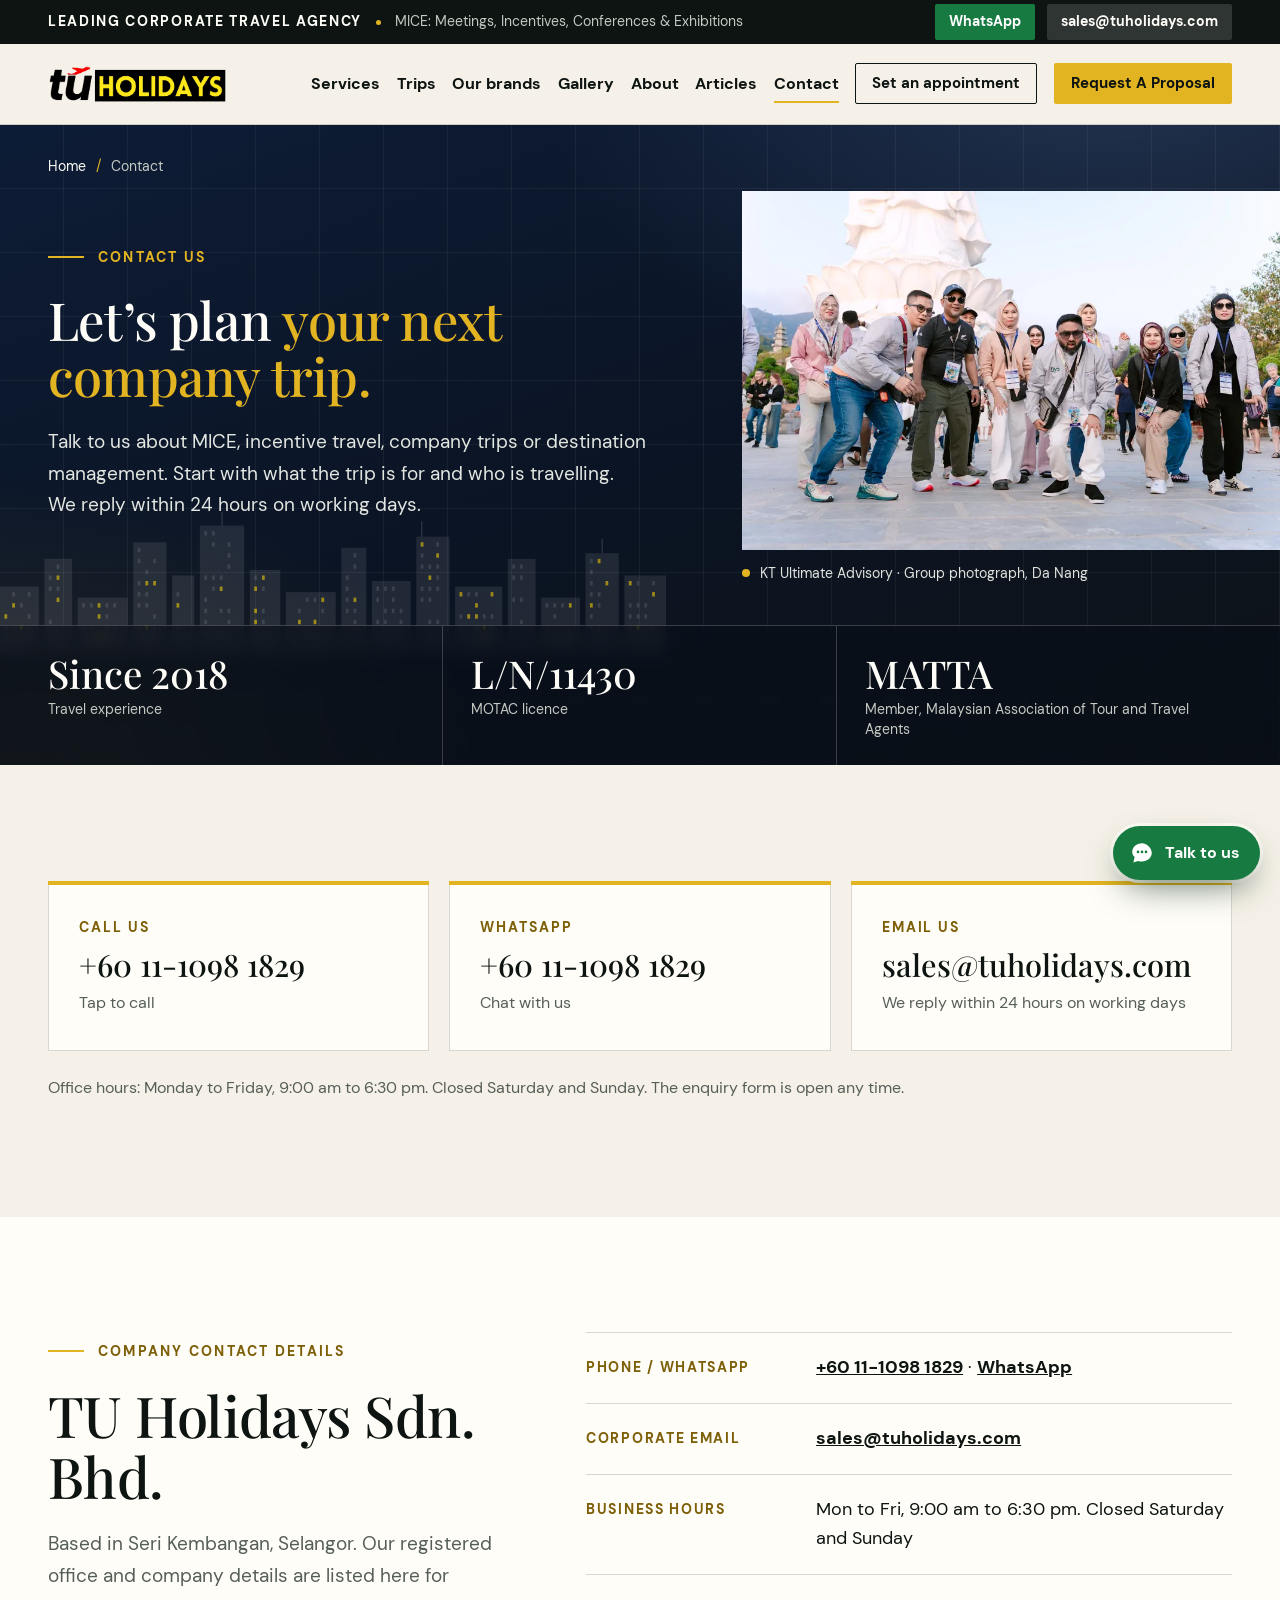
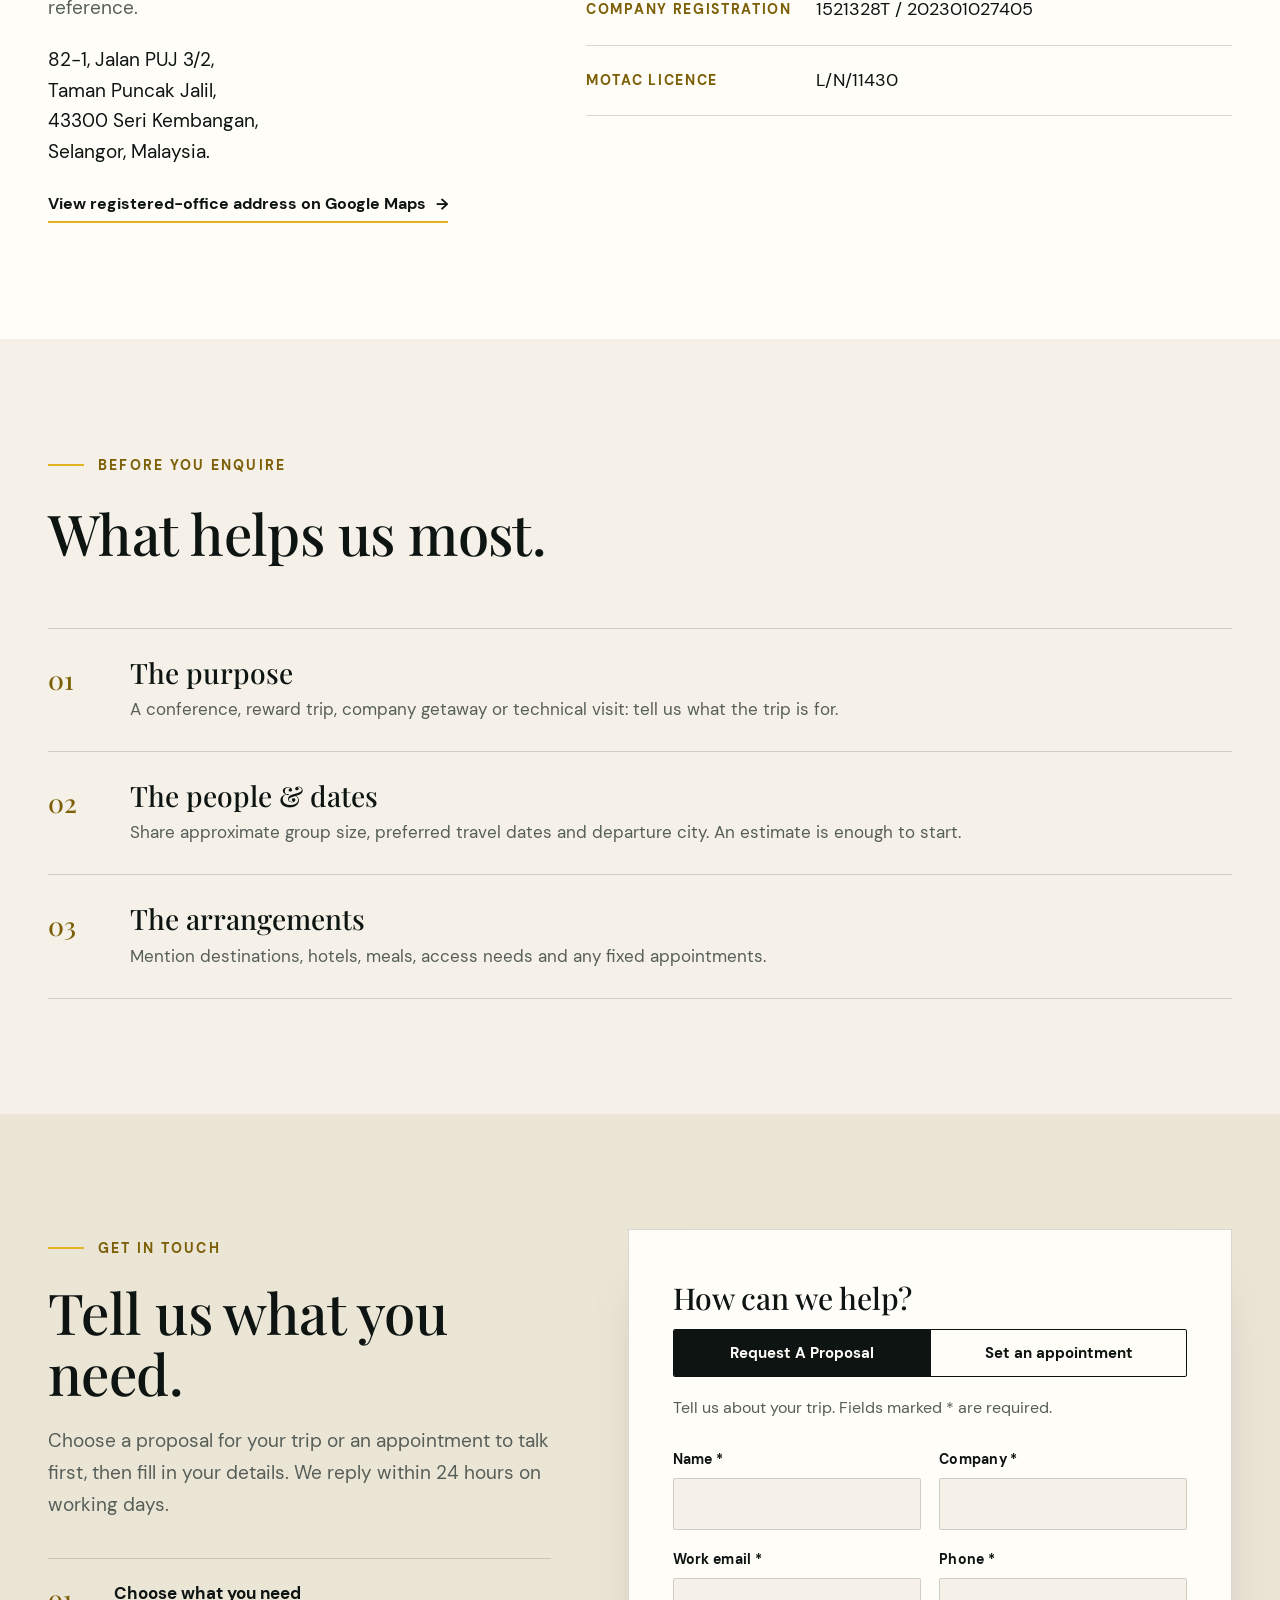
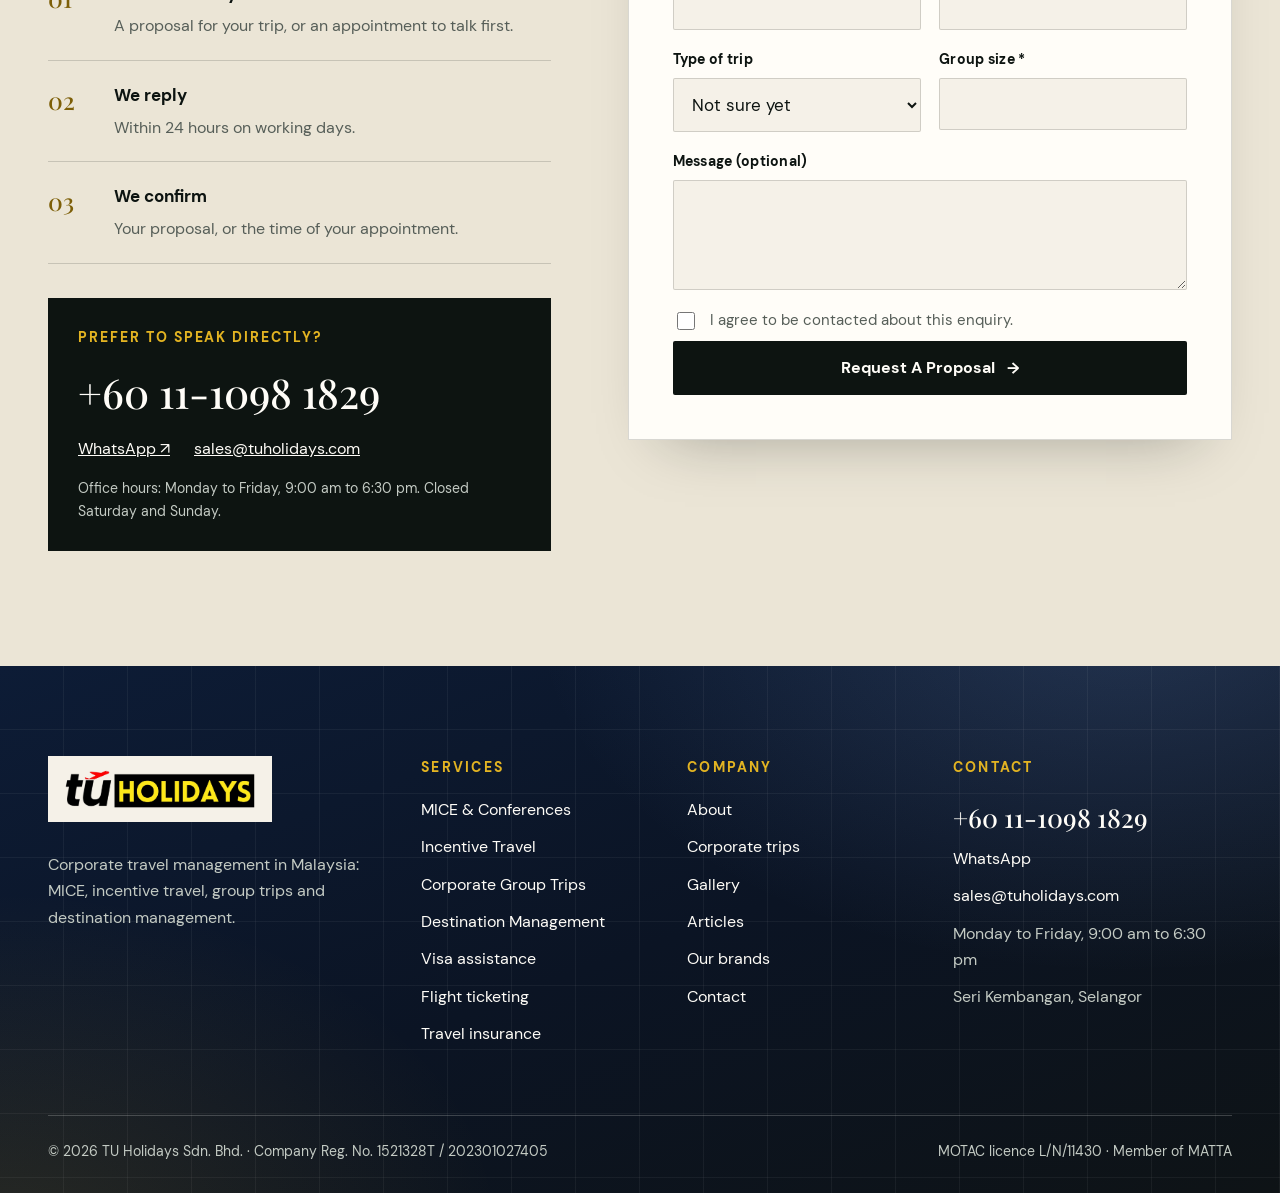
==== commit e955ad64: "Reviews: dark redesign, change every 3 seconds, finger drag; one Talk to us hub on phones with onlin" ====
--- a/contact.html
+++ b/contact.html
@@ -8,8 +8,8 @@
 <meta name="robots" content="noindex, nofollow">
 <link rel="preload" href="assets/fonts/PlayfairDisplay-Medium.woff2" as="font" type="font/woff2" crossorigin>
 <link rel="preload" href="assets/fonts/DMSans-Regular.woff2" as="font" type="font/woff2" crossorigin>
-<link rel="stylesheet" href="style.css?v=cbc3e2eb">
-<link rel="stylesheet" href="inner.css?v=cbc3e2eb">
+<link rel="stylesheet" href="style.css?v=3a8a156e">
+<link rel="stylesheet" href="inner.css?v=3a8a156e">
 <script type="application/ld+json">{"@context": "https://schema.org", "@type": "TravelAgency", "name": "TU Holidays", "legalName": "TU Holidays Sdn. Bhd.", "url": "https://tuholidays.com/", "description": "Corporate travel management in Malaysia: MICE, incentive travel, corporate group trips and destination management.", "telephone": "+601110981829", "email": "sales@tuholidays.com", "address": {"@type": "PostalAddress", "addressLocality": "Seri Kembangan", "addressRegion": "Selangor", "addressCountry": "MY"}, "openingHoursSpecification": {"@type": "OpeningHoursSpecification", "dayOfWeek": ["Monday", "Tuesday", "Wednesday", "Thursday", "Friday"], "opens": "09:00", "closes": "18:30"}}</script>
 <script type="application/ld+json">{"@context": "https://schema.org", "@type": "BreadcrumbList", "itemListElement": [{"@type": "ListItem", "position": 1, "name": "Home", "item": "https://tuholidays.com/"}, {"@type": "ListItem", "position": 2, "name": "Contact"}]}</script>
 </head>
@@ -122,27 +122,21 @@
   </div>
 </footer>
 
-<nav class="mbar" id="mbar" aria-label="Quick contact">
-  <a href="tel:+601110981829">Call</a>
-  <a href="https://wa.me/601110981829">WhatsApp</a>
-  <a href="#appointment">Set an appointment</a>
-  <a class="gold" href="#proposal">Request A Proposal</a>
-</nav>
-
 <div class="wafloat" id="wafloat">
   <div class="wa-panel" id="wa-panel" role="dialog" aria-label="Talk to us" hidden>
-    <p class="wa-title">How can we help?</p>
-    <p class="wa-sub">Talk to us now, or book a time that suits you. Monday to Friday, 9:00 am to 6:30 pm. Closed Saturday and Sunday.</p>
-    <a class="wa-opt wa-chat" href="https://wa.me/601110981829?text=Hello%20TU%20Holidays%2C%20I%20would%20like%20to%20ask%20about%20a%20corporate%20trip." target="_blank" rel="noopener">
-      <b>Chat on WhatsApp</b><span>Ask a question and talk to our team</span></a>
-    <a class="wa-opt wa-apt" href="#appointment"><b>Set an appointment</b><span>Choose a day and time to meet or talk</span></a>
+    <p class="wa-status" id="wa-status"><i class="wa-dot" aria-hidden="true"></i><span><b>Talk to our team</b><small>Office hours: Monday to Friday, 9:00 am to 6:30 pm. Closed Saturday and Sunday.</small></span></p>
+    <a class="wa-opt wa-chat" href="https://wa.me/601110981829?text=Hello%20TU%20Holidays%2C%20I%20would%20like%20to%20ask%20about%20a%20corporate%20trip." target="_blank" rel="noopener"><b>WhatsApp us</b><span>Chat with our team</span></a>
+    <a class="wa-opt" href="tel:+601110981829"><b>Call us</b><span>Speak to our team</span></a>
+    <a class="wa-opt" href="#appointment"><b>Set an appointment</b><span>Choose a day and time</span></a>
+    <a class="wa-opt wa-prop" href="#proposal"><b>Request A Proposal</b><span>Tell us about your trip</span></a>
   </div>
   <button class="wa-btn" type="button" aria-expanded="false" aria-controls="wa-panel">
+    <i class="wa-dot wa-dot-btn" aria-hidden="true"></i>
     <svg viewBox="0 0 24 24" width="26" height="26" aria-hidden="true" focusable="false"><path fill="currentColor" d="M12 3C7 3 3 6.500 3 10.800c0 1.900.8 3.700 2.200 5L4 20.800l4.300-1.500c1.100.4 2.300.6 3.700.6 5 0 9-3.500 9-7.800S17 3 12 3z"/><circle cx="8.300" cy="11" r="1.200" fill="#167a41"/><circle cx="12" cy="11" r="1.200" fill="#167a41"/><circle cx="15.700" cy="11" r="1.200" fill="#167a41"/></svg>
-    <span class="wa-lbl">Chat with us</span>
+    <span class="wa-lbl">Talk to us</span>
   </button>
 </div>
 
-<script src="app.js?v=cbc3e2eb"></script>
+<script src="app.js?v=3a8a156e"></script>
 </body>
 </html>
--- a/inner.css
+++ b/inner.css
@@ -515,3 +515,75 @@
 .mode-tab.is-on { background: var(--ink); color: var(--white); }
 .mode-tab:focus-visible { outline: 3px solid var(--gold); outline-offset: -3px; }
 .field[hidden] { display: none; }
+
+
+/* ---------- client reviews, redesign (2026-11-02) ----------
+   Dark ink section, text on the left, one large quote card on the right that changes by itself (progress line, dots, pause).
+   To undo: delete this block, restore _backup-2026-11-02/*before-reviews* and run build.py. */
+.rv-layout { display: grid; grid-template-columns: minmax(0, 4fr) minmax(0, 7fr); gap: clamp(32px, 5vw, 80px); align-items: center; }
+.rv-side h2 { margin: 20px 0 20px; }
+.rv-side .lead { max-width: 34ch; }
+.rv-layout .rslider { max-width: none; margin: 0; position: relative; }
+.rslider .rcard { background: linear-gradient(160deg, rgba(255, 253, 248, .10), rgba(255, 253, 248, .04)); border: 1px solid rgba(227, 180, 34, .38); border-radius: 6px; color: var(--white); padding: clamp(30px, 4vw, 56px); box-shadow: 0 40px 80px -40px rgba(0, 0, 0, .7); backdrop-filter: blur(6px); -webkit-backdrop-filter: blur(6px); }
+.rslider .rcard::before { left: 28px; right: auto; top: -1px; width: 72px; height: 4px; background: var(--gold); }
+.rslider .rv-mark { font-size: 150px; line-height: .55; height: 62px; color: var(--gold); opacity: .95; }
+.rslider .rcard blockquote { margin: 6px 0 30px; }
+.rslider .rcard blockquote p { font-size: clamp(22px, 2.3vw, 31px); line-height: 1.38; color: var(--white); }
+.rslider .rcard figcaption { display: grid; grid-template-columns: auto minmax(0, 1fr) auto; align-items: center; gap: 6px 18px; border-top: 1px solid rgba(255, 253, 248, .2); padding-top: 22px; }
+.rv-avatar { width: 56px; height: 56px; border-radius: 50%; display: grid; place-items: center; background: var(--gold); color: var(--ink); font: 700 19px/1 var(--serif); letter-spacing: .02em; box-shadow: 0 0 0 4px rgba(227, 180, 34, .25); }
+.rv-who { display: flex; flex-direction: column; gap: 2px; min-width: 0; }
+.rslider .rcard figcaption b { color: var(--white); font-size: 18px; }
+.rslider .rv-role { color: #d9dfd9; font-size: 16px; }
+.rslider .rv-src { color: #b7c0b8; font-size: 14px; margin-top: 4px; }
+.rv-logo-chip { background: #fff; padding: 6px 10px; border-radius: 3px; display: inline-flex; align-items: center; }
+.rv-logo { height: 30px; width: auto; display: block; }
+.rslider .rv-trip { grid-column: 1 / -1; margin-top: 14px; color: var(--gold); text-decoration-color: rgba(227, 180, 34, .5); }
+.rslider .rv-trip:hover { text-decoration-color: var(--gold); color: var(--white); }
+.rslider .rs-ctrl { justify-content: flex-start; gap: 12px; margin-top: 26px; flex-wrap: wrap; }
+.rslider .rs-btn { width: 48px; height: 48px; border-radius: 50%; border-color: rgba(255, 253, 248, .55); color: var(--white); font-size: 20px; }
+.rslider .rs-btn:hover { background: var(--gold); border-color: var(--gold); color: var(--ink); }
+.rslider .rs-btn:focus-visible { outline-color: var(--gold); }
+.rs-pause { font-size: 14px !important; margin-left: 4px; }
+.rs-pause[hidden] { display: none; }
+.rslider .rs-count { color: var(--white); min-width: 4em; font-size: 16px; }
+.rs-dots { display: flex; align-items: center; gap: 8px; margin-left: auto; }
+.rs-dot { width: 10px; height: 10px; padding: 0; border: 0; border-radius: 999px; background: rgba(255, 253, 248, .35); cursor: pointer; transition: width .3s, background .3s; }
+.rs-dot:hover { background: rgba(255, 253, 248, .7); }
+.rs-dot.is-on { width: 30px; background: var(--gold); }
+.rs-dot:focus-visible { outline: 3px solid var(--gold); outline-offset: 3px; }
+.rs-bar { height: 3px; margin-top: 20px; background: rgba(255, 253, 248, .16); border-radius: 2px; overflow: hidden; }
+.rs-bar i { display: block; width: 0; height: 100%; background: var(--gold); }
+.rslider:not(.is-ready) .rs-bar { display: none; }
+@media (max-width: 900px) {
+  .rv-layout { grid-template-columns: 1fr; }
+  .rv-side .lead { max-width: none; }
+  .rslider .rcard figcaption { grid-template-columns: auto minmax(0, 1fr); }
+  .rv-logo-chip { grid-column: 1 / -1; justify-self: start; margin-top: 8px; }
+  .rs-dots { margin-left: 0; width: 100%; }
+}
+
+
+/* ---------- mobile cleanup: ONE "Talk to us" hub (2026-11-02) ----------
+   Phones had the top bar buttons, a four-button bottom bar and a floating button all offering the same things. Now the top bar and bottom bar
+   are gone on phones; the single floating "Talk to us" button opens one panel: WhatsApp, Call, Set an appointment, Request A Proposal,
+   with an online/offline line from the office hours. To undo: delete this block and restore _backup-2026-11-02/*before-hub*. */
+@media (max-width: 900px) {
+  .topbar { display: none; }
+  .wafloat { right: 14px; bottom: 14px; }
+  .wa-btn { padding: 14px 20px 14px 16px; }
+  .wa-lbl { position: static; width: auto; height: auto; overflow: visible; clip: auto; }
+}
+.wa-dot { width: 10px; height: 10px; border-radius: 50%; background: #9aa39c; flex: none; box-shadow: 0 0 0 3px rgba(154, 163, 156, .25); }
+.wa-dot-btn { position: absolute; top: -3px; right: -3px; width: 14px; height: 14px; border: 2px solid #fff; box-shadow: none; display: none; }
+.wafloat.is-online .wa-dot-btn { display: block; background: #3ddc84; }
+.wa-status { display: flex; align-items: flex-start; gap: 12px; margin-bottom: 14px; padding-bottom: 14px; border-bottom: 1px solid var(--line); }
+.wa-status .wa-dot { margin-top: 6px; }
+.wa-status.is-open .wa-dot { background: #1fb860; box-shadow: 0 0 0 3px rgba(31, 184, 96, .28); animation: wa-live 2s ease-in-out infinite; }
+@keyframes wa-live { 50% { box-shadow: 0 0 0 7px rgba(31, 184, 96, 0); } }
+.wa-status b { display: block; font-family: var(--serif); font-weight: 500; font-size: 21px; line-height: 1.2; }
+.wa-status small { display: block; margin-top: 4px; font-size: 14px; line-height: 1.4; color: var(--muted); }
+.wa-panel .wa-opt { margin-top: 8px; padding: 12px 16px; }
+.wa-panel .wa-opt:first-of-type { margin-top: 0; }
+.wa-prop { background: var(--gold); border-color: var(--gold); color: var(--ink); }
+.wa-prop:hover, .wa-prop:focus-visible { background: var(--ink); border-color: var(--ink); color: var(--white); }
+@media (prefers-reduced-motion: reduce) { .wa-status.is-open .wa-dot { animation: none; } }
